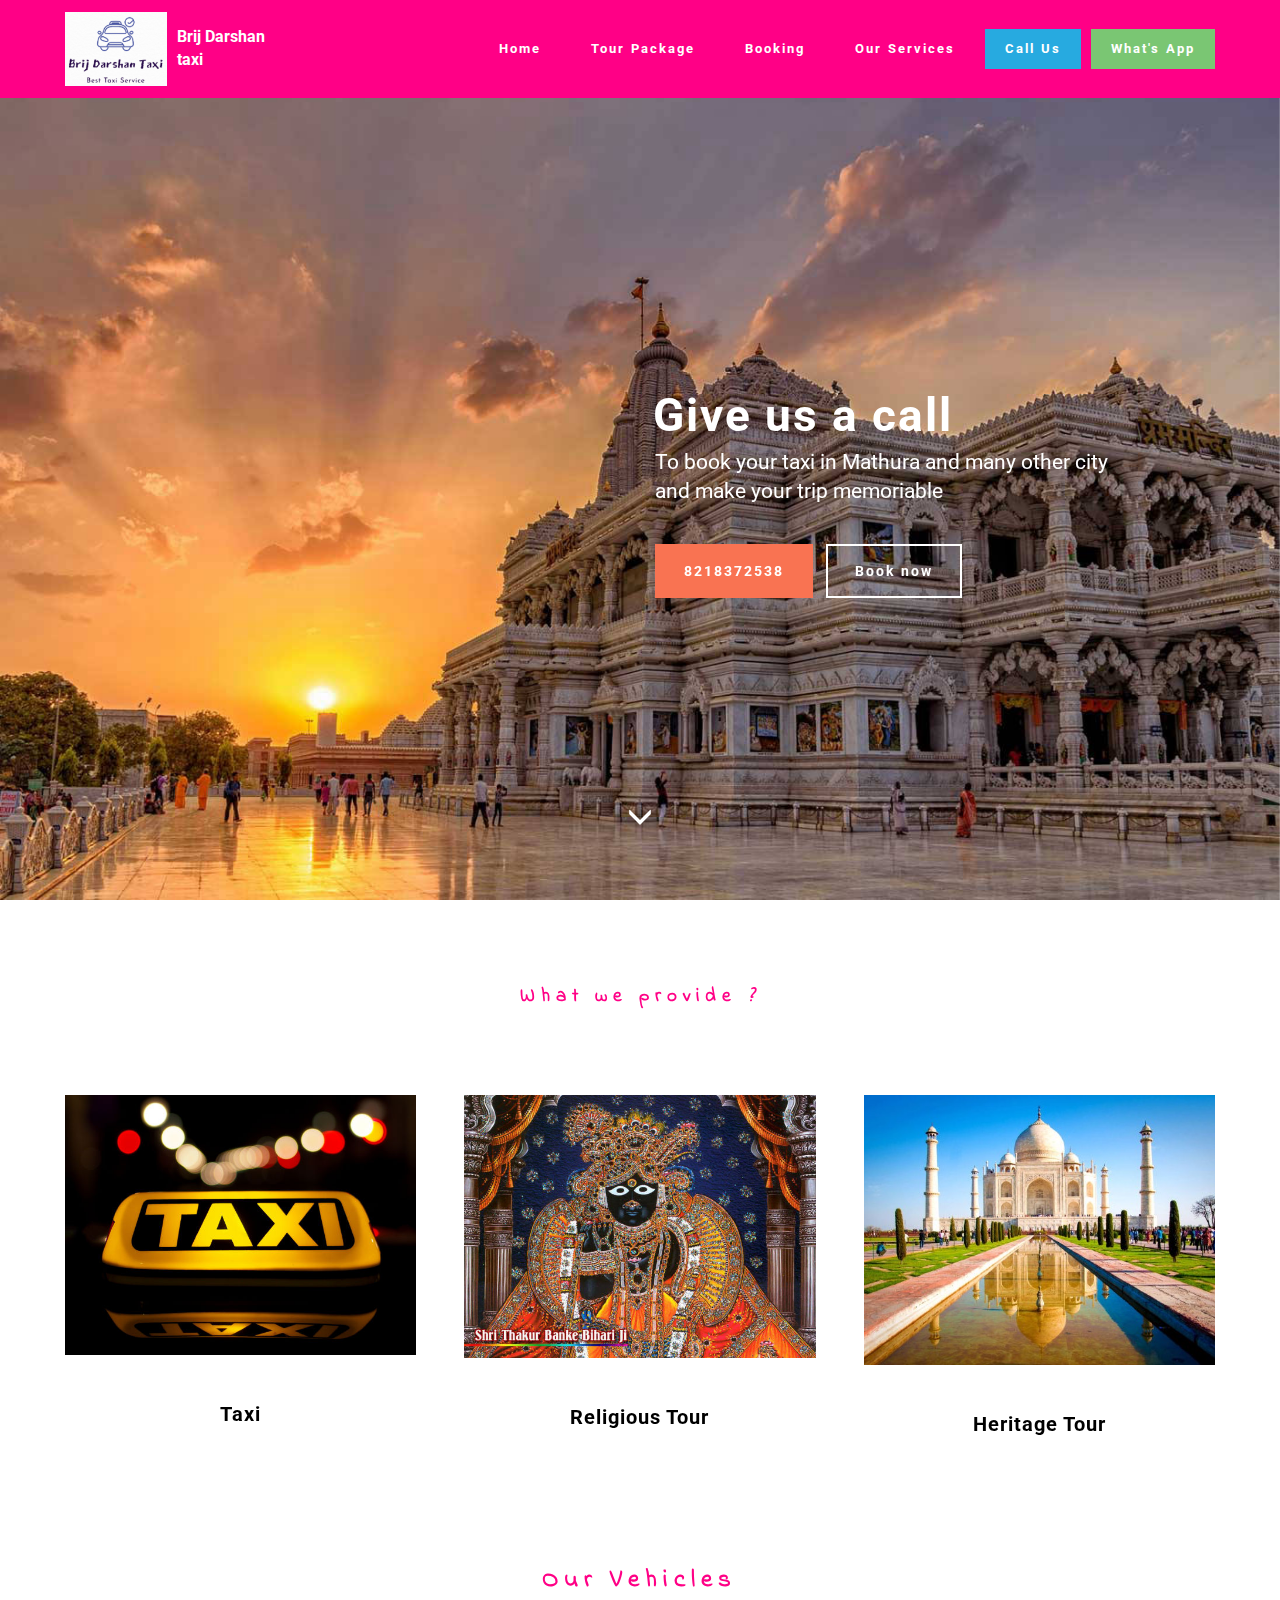
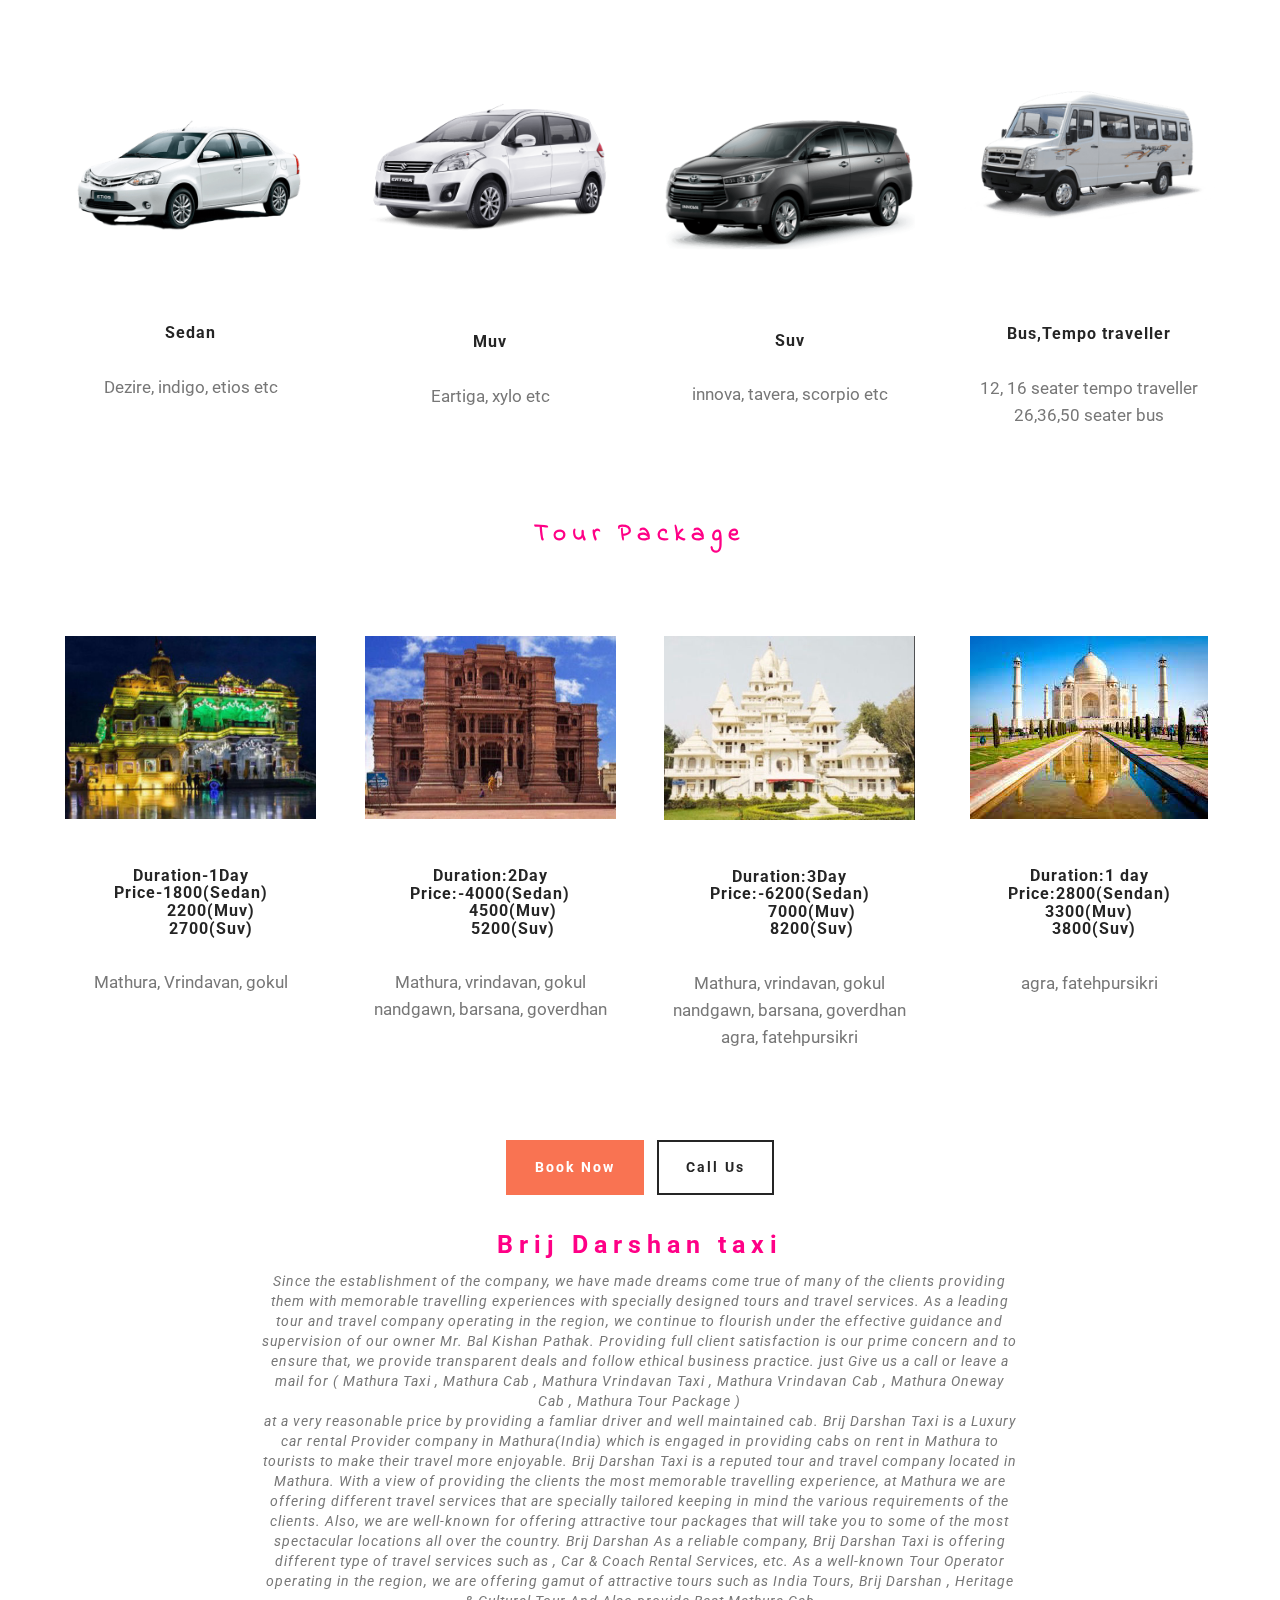
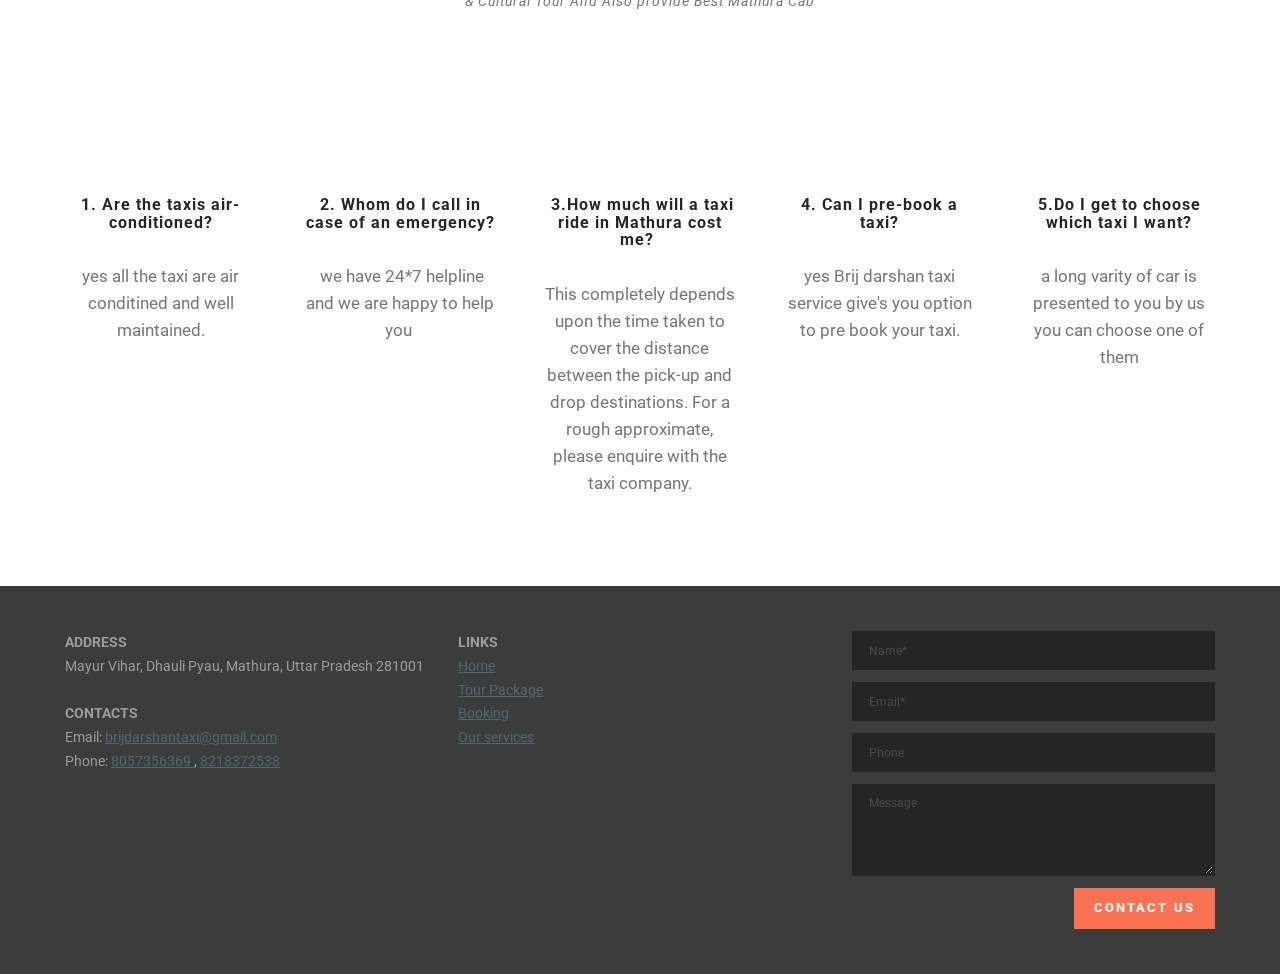
==== index.html @ edb2b1d0 "Add files via upload" ====
<!DOCTYPE html>
<html  >
<head>
  <!-- Site made with Mobirise Website Builder v4.12.3, https://mobirise.com -->
  <meta charset="UTF-8">
  <meta http-equiv="X-UA-Compatible" content="IE=edge">
  <meta name="generator" content="Mobirise v4.12.3, mobirise.com">
  <meta name="twitter:card" content="summary_large_image"/>
  <meta name="twitter:image:src" content="assets/images/index-meta.jpg">
  <meta property="og:image" content="assets/images/index-meta.jpg">
  <meta name="twitter:title" content="BRIJ DARSHAN TAXI .: Book your taxi in MATHURA | Online Taxi booking in Mathura">
  <meta name="viewport" content="width=device-width, initial-scale=1, minimum-scale=1">
  <link rel="shortcut icon" href="assets/images/logob-177x128.png" type="image/x-icon">
  <meta name="description" content="BRIJ DARSHAN TAXI provide good  taxi in mathura and many more city at very reasonable price best taxi and cab service in mathura book your taxi now.">
  
  
  <title>BRIJ DARSHAN TAXI .: Book your taxi in MATHURA | Online Taxi booking in Mathura</title>
  <link rel="stylesheet" href="https://fonts.googleapis.com/css?family=Roboto:700,400&subset=cyrillic,latin,greek,vietnamese">
  <link rel="stylesheet" href="assets/bootstrap/css/bootstrap.min.css">
  <link rel="stylesheet" href="assets/animatecss/animate.min.css">
  <link rel="stylesheet" href="assets/mobirise/css/style.css">
  <link rel="preload" as="style" href="assets/mobirise/css/mbr-additional.css"><link rel="stylesheet" href="assets/mobirise/css/mbr-additional.css" type="text/css">
  
  
  
</head>
<body>
  <section class="mbr-navbar mbr-navbar--freeze mbr-navbar--absolute mbr-navbar--sticky mbr-navbar--auto-collapse" id="ext_menu-0" data-rv-view="0">
    <div class="mbr-navbar__section mbr-section">
        <div class="mbr-section__container container">
            <div class="mbr-navbar__container">
                <div class="mbr-navbar__column mbr-navbar__column--s mbr-navbar__brand">
                    <span class="mbr-navbar__brand-link mbr-brand mbr-brand--inline">
                        <span class="mbr-brand__logo"><img src="assets/images/logob-177x128.png" class="mbr-navbar__brand-img mbr-brand__img" alt="Mobirise"></span>
                        <span class="mbr-brand__name"><a class="mbr-brand__name text-white" href="https://mobirise.com">Brij Darshan taxi</a></span>
                    </span>
                </div>
                <div class="mbr-navbar__hamburger mbr-hamburger"><span class="mbr-hamburger__line"></span></div>
                <div class="mbr-navbar__column mbr-navbar__menu">
                    <nav class="mbr-navbar__menu-box mbr-navbar__menu-box--inline-right">
                        <div class="mbr-navbar__column">
                            <ul class="mbr-navbar__items mbr-navbar__items--right float-left mbr-buttons mbr-buttons--freeze mbr-buttons--right btn-decorator mbr-buttons--active"><li class="mbr-navbar__item"><a class="mbr-buttons__link btn text-white" href="index.html">Home</a></li><li class="mbr-navbar__item"><a class="mbr-buttons__link btn text-white" href="Tourpackage.html">Tour Package</a></li> <li class="mbr-navbar__item"><a class="mbr-buttons__link btn text-white" href="Bookingform.html">Booking</a></li><li class="mbr-navbar__item"><a class="mbr-buttons__link btn text-white" href="OurServices.html">Our Services</a></li></ul>                            
                            <ul class="mbr-navbar__items mbr-navbar__items--right mbr-buttons mbr-buttons--freeze mbr-buttons--right btn-inverse mbr-buttons--active"><li class="mbr-navbar__item"><a class="mbr-buttons__btn btn btn-info" href="tel:8057356369">Call Us</a></li> <li class="mbr-navbar__item"><a class="mbr-buttons__btn btn btn-success" href="https://wa.me/+91 8218372538">What's App</a></li></ul>
                        </div>
                    </nav>
                </div>
            </div>
        </div>
    </div>
</section>

<section class="engine"><a href="https://mobirise.info/e">make your own website</a></section><section class="mbr-box mbr-section mbr-section--relative mbr-section--fixed-size mbr-section--full-height mbr-section--bg-adapted mbr-parallax-background" id="header1-w" data-rv-view="39" style="background-image: url(assets/images/sun-set-view-from-prem-mandir-1500x987.jpg);">
    <div class="mbr-box__magnet mbr-box__magnet--sm-padding mbr-box__magnet--center-left mbr-after-navbar">
        
        <div class="mbr-box__container mbr-section__container container">
            <div class="mbr-box mbr-box--stretched"><div class="mbr-box__magnet mbr-box__magnet--center-left">
                <div class="row"><div class=" col-sm-6 col-sm-offset-6">
                    <div class="mbr-hero animated fadeInUp">
                        <h1 class="mbr-hero__text">Give us a call</h1>
                        <p class="mbr-hero__subtext">To book your taxi in Mathura and many other city<br>and make your trip memoriable</p>
                    </div>
                    <div class="mbr-buttons btn-inverse mbr-buttons--left"><a class="mbr-buttons__btn btn btn-lg btn-danger animated fadeInUp delay" href="tel:8218372538">8218372538</a> <a class="mbr-buttons__btn btn btn-lg btn-default animated fadeInUp delay" href="Bookingform.html">Book now</a></div>
                </div></div>
            </div></div>
        </div>
        <div class="mbr-arrow mbr-arrow--floating text-center">
            <div class="mbr-section__container container">
                <a class="mbr-arrow__link" href="#header3-8"><i class="glyphicon glyphicon-menu-down"></i></a>
            </div>
        </div>
    </div>
</section>

<section class="mbr-section" id="header3-8" data-rv-view="5">
    <div class="mbr-section__container container mbr-section__container--isolated">
        <div class="mbr-header mbr-header--wysiwyg row">
            <div class="col-sm-8 col-sm-offset-2">
                <h3 class="mbr-header__text">What we provide <em>?</em></h3>
                
            </div>
        </div>
    </div>
</section>

<section class="mbr-section mbr-section--relative mbr-section--fixed-size" id="features1-7" data-rv-view="7" style="background-color: rgb(255, 255, 255);">
    
    
    <div class="mbr-section__container container mbr-section__container--std-top-padding" style="padding-top: 0px;">
        <div class="mbr-section__row row">
            <div class="mbr-section__col col-xs-12 col-sm-4">
                <div class="mbr-section__container mbr-section__container--center mbr-section__container--middle">
                    <figure class="mbr-figure"><img src="assets/images/taxi-600x445.jpg" class="mbr-figure__img"></figure>
                </div>
                <div class="mbr-section__container mbr-section__container--last" style="padding-bottom: 31px;">
                    <div class="mbr-header mbr-header--reduce mbr-header--center mbr-header--wysiwyg">
                        <h3 class="mbr-header__text">Taxi<br><br></h3>
                    </div>
                </div>
                
                
            </div>
            <div class="mbr-section__col col-xs-12 col-sm-4">
                <div class="mbr-section__container mbr-section__container--center mbr-section__container--middle">
                    <figure class="mbr-figure"><img src="assets/images/bd7636209474f5b210c96f6a4ee83242-600x450.jpg" class="mbr-figure__img"></figure>
                </div>
                <div class="mbr-section__container mbr-section__container--last" style="padding-bottom: 31px;">
                    <div class="mbr-header mbr-header--reduce mbr-header--center mbr-header--wysiwyg">
                        <h3 class="mbr-header__text">Religious Tour<br><br></h3>
                    </div>
                </div>
                
                
            </div>
            
            <div class="mbr-section__col col-xs-12 col-sm-4">
                <div class="mbr-section__container mbr-section__container--center mbr-section__container--middle">
                    <figure class="mbr-figure"><img src="assets/images/taj-mahal-600x400.jpeg" class="mbr-figure__img"></figure>
                </div>
                <div class="mbr-section__container mbr-section__container--last" style="padding-bottom: 31px;">
                    <div class="mbr-header mbr-header--reduce mbr-header--center mbr-header--wysiwyg">
                        <h3 class="mbr-header__text">Heritage Tour</h3>
                    </div>
                </div>
                
                
            </div>
            
            
            
            
            
        </div>
    </div>
</section>

<section class="mbr-section" id="header3-a" data-rv-view="10">
    <div class="mbr-section__container container mbr-section__container--isolated">
        <div class="mbr-header mbr-header--wysiwyg row">
            <div class="col-sm-8 col-sm-offset-2">
                <h3 class="mbr-header__text">Our Vehicles</h3>
                
            </div>
        </div>
    </div>
</section>

<section class="mbr-section mbr-section--relative mbr-section--fixed-size" id="features1-b" data-rv-view="12" style="background-color: rgb(255, 255, 255);">
    
    
    <div class="mbr-section__container container mbr-section__container--std-top-padding" style="padding-top: 0px;">
        <div class="mbr-section__row row">
            <div class="mbr-section__col col-xs-12 col-md-3 col-sm-6">
                <div class="mbr-section__container mbr-section__container--center mbr-section__container--middle">
                    <figure class="mbr-figure"><img src="assets/images/kisspng-toyota-etios-car-toyota-innova-luxury-vehicle-toyota-etios-5b3bc03c5cf634.3796681815306424923808-600x420.png" class="mbr-figure__img"></figure>
                </div>
                <div class="mbr-section__container mbr-section__container--middle">
                    <div class="mbr-header mbr-header--reduce mbr-header--center mbr-header--wysiwyg">
                        <h3 class="mbr-header__text"><br>Sedan</h3>
                    </div>
                </div>
                <div class="mbr-section__container mbr-section__container--last" style="padding-bottom: 0px;">
                    <div class="mbr-article mbr-article--wysiwyg">
                        <p>Dezire, indigo, etios etc<br><br></p>
                    </div>
                </div>
                
            </div>
            <div class="mbr-section__col col-xs-12 col-md-3 col-sm-6">
                <div class="mbr-section__container mbr-section__container--center mbr-section__container--middle">
                    <figure class="mbr-figure"><img src="assets/images/kisspng-suzuki-ertiga-suzuki-swift-maruti-car-suzuki-5ac82451534422.0007925415230659373411-600x400.png" class="mbr-figure__img"></figure>
                </div>
                <div class="mbr-section__container mbr-section__container--middle">
                    <div class="mbr-header mbr-header--reduce mbr-header--center mbr-header--wysiwyg">
                        <h3 class="mbr-header__text"><br><br>Muv</h3>
                    </div>
                </div>
                <div class="mbr-section__container mbr-section__container--last" style="padding-bottom: 0px;">
                    <div class="mbr-article mbr-article--wysiwyg">
                        <p>Eartiga, xylo etc<br><br></p>
                    </div>
                </div>
                
            </div>
            <div class="clearfix visible-sm-block"></div>
            <div class="mbr-section__col col-xs-12 col-md-3 col-sm-6">
                <div class="mbr-section__container mbr-section__container--center mbr-section__container--middle">
                    <figure class="mbr-figure"><img src="assets/images/5a29634f88aec9.4961193115126618395599-1-600x480.png" class="mbr-figure__img"></figure>
                </div>
                <div class="mbr-section__container mbr-section__container--middle">
                    <div class="mbr-header mbr-header--reduce mbr-header--center mbr-header--wysiwyg">
                        <h3 class="mbr-header__text">Suv</h3>
                    </div>
                </div>
                <div class="mbr-section__container mbr-section__container--last" style="padding-bottom: 0px;">
                    <div class="mbr-article mbr-article--wysiwyg">
                        <p>innova, tavera, scorpio etc<br><br></p>
                    </div>
                </div>
                
            </div>
            
            <div class="mbr-section__col col-xs-12 col-md-3 col-sm-6">
                <div class="mbr-section__container mbr-section__container--center mbr-section__container--middle">
                    <figure class="mbr-figure"><img src="assets/images/kisspng-car-tempo-traveller-udaipur-tempo-traveller-hire-i-travel-5ad77e69e4fc73.035245571524072041938-600x338.png" class="mbr-figure__img"></figure>
                </div>
                <div class="mbr-section__container mbr-section__container--middle">
                    <div class="mbr-header mbr-header--reduce mbr-header--center mbr-header--wysiwyg">
                        <h3 class="mbr-header__text"><br><br><br>Bus,Tempo traveller</h3>
                    </div>
                </div>
                <div class="mbr-section__container mbr-section__container--last" style="padding-bottom: 0px;">
                    <div class="mbr-article mbr-article--wysiwyg">
                        <p>12, 16 seater tempo traveller<br>26,36,50 seater bus</p>
                    </div>
                </div>
                
            </div>
            
            
            
        </div>
    </div>
</section>

<section class="mbr-section" id="header3-c" data-rv-view="15">
    <div class="mbr-section__container container mbr-section__container--isolated">
        <div class="mbr-header mbr-header--wysiwyg row">
            <div class="col-sm-8 col-sm-offset-2">
                <h3 class="mbr-header__text">Tour Package</h3>
                
            </div>
        </div>
    </div>
</section>

<section class="mbr-section mbr-section--relative mbr-section--fixed-size" id="features1-d" data-rv-view="17" style="background-color: rgb(255, 255, 255);">
    
    
    <div class="mbr-section__container container mbr-section__container--std-top-padding" style="padding-top: 0px;">
        <div class="mbr-section__row row">
            <div class="mbr-section__col col-xs-12 col-md-3 col-sm-6">
                <div class="mbr-section__container mbr-section__container--center mbr-section__container--middle">
                    <figure class="mbr-figure"><img src="assets/images/prem-539x391.jpg" class="mbr-figure__img"></figure>
                </div>
                <div class="mbr-section__container mbr-section__container--middle">
                    <div class="mbr-header mbr-header--reduce mbr-header--center mbr-header--wysiwyg">
                        <h3 class="mbr-header__text">Duration-1Day
<div>Price-1800(Sedan)
</div><div>&nbsp; &nbsp; &nbsp; &nbsp; 2200(Muv)
</div><div>&nbsp; &nbsp; &nbsp; &nbsp; 2700(Suv)</div></h3>
                    </div>
                </div>
                <div class="mbr-section__container mbr-section__container--last" style="padding-bottom: 0px;">
                    <div class="mbr-article mbr-article--wysiwyg">
                        <p>Mathura, Vrindavan, gokul<br></p>
                    </div>
                </div>
                
            </div>
            <div class="mbr-section__col col-xs-12 col-md-3 col-sm-6">
                <div class="mbr-section__container mbr-section__container--center mbr-section__container--middle">
                    <figure class="mbr-figure"><img src="assets/images/temple-376x273.jpg" class="mbr-figure__img"></figure>
                </div>
                <div class="mbr-section__container mbr-section__container--middle">
                    <div class="mbr-header mbr-header--reduce mbr-header--center mbr-header--wysiwyg">
                        <h3 class="mbr-header__text">Duration:2Day
<div>Price:-4000(Sedan)
</div><div>&nbsp; &nbsp; &nbsp; &nbsp; &nbsp;4500(Muv)
</div><div>&nbsp; &nbsp; &nbsp; &nbsp; &nbsp;5200(Suv)</div></h3>
                    </div>
                </div>
                <div class="mbr-section__container mbr-section__container--last" style="padding-bottom: 0px;">
                    <div class="mbr-article mbr-article--wysiwyg">
                        <p>Mathura, vrindavan, gokul<br>nandgawn, barsana, goverdhan<br></p>
                    </div>
                </div>
                
            </div>
            <div class="clearfix visible-sm-block"></div>
            <div class="mbr-section__col col-xs-12 col-md-3 col-sm-6">
                <div class="mbr-section__container mbr-section__container--center mbr-section__container--middle">
                    <figure class="mbr-figure"><img src="assets/images/pagal-435x317.jpg" class="mbr-figure__img"></figure>
                </div>
                <div class="mbr-section__container mbr-section__container--middle">
                    <div class="mbr-header mbr-header--reduce mbr-header--center mbr-header--wysiwyg">
                        <h3 class="mbr-header__text">Duration:3Day
<div>Price:-6200(Sedan)
</div><div>&nbsp; &nbsp; &nbsp; &nbsp; &nbsp;7000(Muv)
</div><div>&nbsp; &nbsp; &nbsp; &nbsp; &nbsp;8200(Suv)</div></h3>
                    </div>
                </div>
                <div class="mbr-section__container mbr-section__container--last" style="padding-bottom: 0px;">
                    <div class="mbr-article mbr-article--wysiwyg">
                        <p>Mathura, vrindavan, gokul
<br>nandgawn, barsana, goverdhan<br>agra, fatehpursikri</p>
                    </div>
                </div>
                
            </div>
            
            <div class="mbr-section__col col-xs-12 col-md-3 col-sm-6">
                <div class="mbr-section__container mbr-section__container--center mbr-section__container--middle">
                    <figure class="mbr-figure"><img src="assets/images/taj-238x183.jpg" class="mbr-figure__img"></figure>
                </div>
                <div class="mbr-section__container mbr-section__container--middle">
                    <div class="mbr-header mbr-header--reduce mbr-header--center mbr-header--wysiwyg">
                        <h3 class="mbr-header__text">Duration:1 day
<div>Price:2800(Sendan)         3300(Muv)
</div><div>&nbsp; 3800(Suv)</div></h3>
                    </div>
                </div>
                <div class="mbr-section__container mbr-section__container--last" style="padding-bottom: 0px;">
                    <div class="mbr-article mbr-article--wysiwyg">
                        <p>agra, fatehpursikri<br></p>
                    </div>
                </div>
                
            </div>
            
            
            
        </div>
    </div>
</section>

<section class="mbr-section" id="buttons1-e" data-rv-view="20">
    <div class="mbr-section__container container mbr-section__container--first">
        <div class="row">
            <div class="col-sm-8 col-sm-offset-2">
                <div class="mbr-buttons mbr-buttons--center"><a class="mbr-buttons__btn btn btn-lg btn-danger" href="Bookingform.html">Book Now</a> <a class="mbr-buttons__btn btn btn-lg btn-default" href="tel:8218372538">Call Us</a></div>
            </div>
        </div>
    </div>
</section>

<section class="mbr-section" id="header3-f" data-rv-view="21">
    <div class="mbr-section__container container mbr-section__container--last">
        <div class="mbr-header mbr-header--wysiwyg row">
            <div class="col-sm-8 col-sm-offset-2">
                <h3 class="mbr-header__text">Brij Darshan taxi</h3>
                <p class="mbr-header__subtext">Since the establishment of the company, we have made dreams come true of many of the clients providing them with memorable travelling experiences with specially designed tours and travel services. As a leading tour and travel company operating in the region, we continue to flourish under the effective guidance and supervision of our owner Mr. Bal Kishan Pathak. Providing full client satisfaction is our prime concern and to ensure that, we provide transparent deals and follow ethical business practice. just Give us a call or leave a mail for ( Mathura Taxi , Mathura Cab , Mathura Vrindavan Taxi , Mathura Vrindavan Cab , Mathura Oneway Cab , Mathura Tour Package )<br>at a very reasonable price by providing a famliar driver and well maintained cab. Brij Darshan Taxi is a Luxury car rental Provider company in Mathura(India) which is engaged in providing cabs on rent in Mathura to tourists to make their travel more enjoyable.  Brij Darshan Taxi  is a reputed tour and travel company located in Mathura. With a view of providing the clients the most memorable travelling experience, at Mathura  we are offering different travel services that are specially tailored keeping in mind the various requirements of the clients. Also, we are well-known for offering attractive tour packages that will take you to some of the most spectacular locations all over the country. Brij Darshan  As a reliable company, Brij Darshan Taxi is offering different type of travel services such as , Car &amp; Coach Rental Services, etc. As a well-known Tour Operator operating in the region, we are offering gamut of attractive tours such as India Tours, Brij Darshan , Heritage &amp; Cultural Tour And Also provide Best Mathura Cab<br></p>
            </div>
        </div>
    </div>
</section>

<section class="mbr-section mbr-section--relative mbr-section--fixed-size" id="content4-j" data-rv-view="23" style="background-color: rgb(255, 255, 255);">
    
    
    <div class="mbr-section__container container mbr-section__container--std-top-padding" style="padding-top: 93px;">
        <div class="mbr-section__row row">
            <div class="mbr-section__col col-xs-12 col-lg-2-4 col-md-4 col-sm-6">
                
                <div class="mbr-section__container mbr-section__container--middle">
                    <div class="mbr-header mbr-header--reduce mbr-header--center mbr-header--wysiwyg">
                        <h3 class="mbr-header__text">1. Are the taxis air-conditioned?</h3>
                    </div>
                </div>
                <div class="mbr-section__container mbr-section__container--last" style="padding-bottom: 93px;">
                    <div class="mbr-article mbr-article--wysiwyg">
                        <p>yes all the taxi are air conditined and well maintained.</p>
                    </div>
                </div>
                
            </div>
            <div class="mbr-section__col col-xs-12 col-lg-2-4 col-md-4 col-sm-6">
                
                <div class="mbr-section__container mbr-section__container--middle">
                    <div class="mbr-header mbr-header--reduce mbr-header--center mbr-header--wysiwyg">
                        <h3 class="mbr-header__text">2. Whom do I call in case of an emergency?</h3>
                    </div>
                </div>
                <div class="mbr-section__container mbr-section__container--last" style="padding-bottom: 93px;">
                    <div class="mbr-article mbr-article--wysiwyg">
                        <p>&nbsp;we have 24*7 helpline and we are happy to help you&nbsp;</p>
                    </div>
                </div>
                
            </div>
            <div class="clearfix visible-sm-block"></div>
            <div class="mbr-section__col col-xs-12 col-lg-2-4 col-md-4 col-sm-6">
                
                <div class="mbr-section__container mbr-section__container--middle">
                    <div class="mbr-header mbr-header--reduce mbr-header--center mbr-header--wysiwyg">
                        <h3 class="mbr-header__text">&nbsp;3.How much will a taxi ride in Mathura cost me?&nbsp;</h3>
                    </div>
                </div>
                <div class="mbr-section__container mbr-section__container--last" style="padding-bottom: 93px;">
                    <div class="mbr-article mbr-article--wysiwyg">
                        <p>This completely depends upon the time taken to cover the distance between the pick-up and drop destinations. For a rough approximate, please enquire with the taxi company.</p>
                    </div>
                </div>
                
            </div>
            <div class="clearfix visible-md-block"></div>
            <div class="mbr-section__col col-xs-12 col-lg-2-4 col-md-4 col-sm-6 col-lg-offset-0 col-md-offset-2">
                
                <div class="mbr-section__container mbr-section__container--middle">
                    <div class="mbr-header mbr-header--reduce mbr-header--center mbr-header--wysiwyg">
                        <h3 class="mbr-header__text">4. Can I pre-book a taxi?</h3>
                    </div>
                </div>
                <div class="mbr-section__container mbr-section__container--last" style="padding-bottom: 93px;">
                    <div class="mbr-article mbr-article--wysiwyg">
                        <p>yes Brij darshan taxi service give's you option to pre book your taxi.</p>
                    </div>
                </div>
                
            </div>
            <div class="clearfix visible-sm-block"></div>
            <div class="mbr-section__col col-xs-12 col-lg-2-4 col-md-4 col-sm-6 col-md-offset-0 col-sm-offset-3">
                
                <div class="mbr-section__container mbr-section__container--middle">
                    <div class="mbr-header mbr-header--reduce mbr-header--center mbr-header--wysiwyg">
                        <h3 class="mbr-header__text">5.Do I get to choose which taxi I want?</h3>
                    </div>
                </div>
                <div class="mbr-section__container mbr-section__container--last" style="padding-bottom: 93px;">
                    <div class="mbr-article mbr-article--wysiwyg">
                        <p>a long varity of car is presented to you by us you can choose one of them</p>
                    </div>
                </div>
                
            </div>
            
        </div>
    </div>
</section>

<section class="mbr-section mbr-section--relative mbr-section--fixed-size" id="contacts3-i" data-rv-view="30" style="background-color: rgb(60, 60, 60);">
    
    <div class="mbr-section__container container">
        <div class="mbr-contacts mbr-contacts--wysiwyg row" style="padding-top: 45px; padding-bottom: 45px;">
            <div class="col-sm-8">
                <div class="row">
                    <div class="col-sm-6">
                        <p class="mbr-contacts__text"><strong>ADDRESS</strong><br>Mayur Vihar, Dhauli Pyau, Mathura, Uttar Pradesh 281001<br><br>
<strong>CONTACTS</strong><br>
Email:&nbsp;<a href="mailto:Brijdarshantaxi@gmail.com">brijdarshantaxi@gmail.com</a><br>
Phone:&nbsp;<a href="tel:8057356369">8057356369 </a>, <a href="tel:8218372538">8218372538</a><br></p>
                    </div>
                    <div class="col-sm-6"><p class="mbr-contacts__text"><strong>LINKS</strong></p><ul class="mbr-contacts__list"><li><a href="index.html">Home</a><br></li><li><a href="Tourpackage.html">Tour Package</a></li><li><a href="Bookingform.html">Booking</a></li><li><a href="OurServices.html">Our services</a></li></ul></div>
                </div>
            </div>
            <div class="mbr-contacts__column col-sm-4" data-form-type="formoid">
                <div data-form-alert="true">
                    <div class="hide" data-form-alert-success="true">Thanks for filling out form! we will call you soon</div>
                </div>
                <form action="https://mobirise.com/" method="post" data-form-title="MESSAGE">
                    <input type="hidden" value="uaqng2oeEyBByGUXXgnKkDn2AN75L9vRCumn5YccCfzJzkmV5hpdx81Tjw/C2+OEquZhmtVH/yjhFrQ+qIjzp3F6uIHcVOZQiTM0tkGn1U3c6+kI3y/UW3tj6MvJBh6t" data-form-email="true">
                    <div class="form-group">
                        <input type="text" class="form-control input-sm input-inverse" name="name" required="" placeholder="Name*" data-form-field="Name">
                    </div>
                    <div class="form-group">
                        <input type="email" class="form-control input-sm input-inverse" name="email" required="" placeholder="Email*" data-form-field="Email">
                    </div>
                    <div class="form-group">
                        <input type="tel" class="form-control input-sm input-inverse" name="phone" placeholder="Phone" data-form-field="Phone">
                    </div>
                    <div class="form-group">
                        <textarea class="form-control input-sm input-inverse" name="message" rows="4" placeholder="Message" data-form-field="Message"></textarea>
                    </div>
                    <div class="mbr-buttons mbr-buttons--right btn-inverse"><button type="submit" class="mbr-buttons__btn btn btn-danger">CONTACT US</button></div>
                </form>
            </div>
        </div>
    </div>
</section>


  <script src="assets/web/assets/jquery/jquery.min.js"></script>
  <script src="assets/bootstrap/js/bootstrap.min.js"></script>
  <script src="assets/smooth-scroll/smooth-scroll.js"></script>
  <script src="assets/jarallax/jarallax.js"></script>
  <!--[if lte IE 9]>
    <script src="assets/jquery-placeholder/jquery.placeholder.min.js"></script>
  <![endif]-->
  <script src="assets/mobirise/js/script.js"></script>
  <script src="assets/formoid/formoid.min.js"></script>
  
  
</body>
</html>
---- assets/mobirise/css/style.css ----
.is-builder .animated {
  -webkit-animation-name: none !important;
  animation-name: none !important;
}
html {
  position: relative;
  min-height: 100%;
}
.mbr-embedded-video {
  position: relative;
}
.mbr-background-video,
.mbr-background-video-preview {
  bottom: 0;
  left: 0;
  overflow: hidden;
  position: absolute;
  right: 0;
  top: 0;
}
.mbr-parallax-background,
.mbr-background {
  background-attachment: fixed !important;
  background-position: 50% 0;
  background-repeat: no-repeat;
  background-size: cover !important;
}
.mbr-hidden-scrollbar .mbr-parallax-background {
  background-size: auto 130%;
}
.mobile .mbr-parallax-background {
  background-attachment: scroll !important;
}
.mbr-background {
  background-attachment: scroll !important;
}
.mbr-navbar {
  position: relative;
  width: 100%;
}
.mbr-navbar:before {
  content: "";
  display: block;
}
.mbr-navbar__brand-link:after,
.mbr-navbar__brand-img {
  max-height: 74px;
  height: 100%;
}
.mbr-navbar:before,
.mbr-navbar__container {
  height: 98px;
}
.mbr-navbar--ss .mbr-navbar__brand-link:after,
.mbr-navbar--ss .mbr-navbar__brand-img {
  height: 74px;
}
.mbr-navbar--ss:before,
.mbr-navbar--ss .mbr-navbar__container {
  height: 98px;
}
.mbr-navbar--xs .mbr-navbar__brand-link:after,
.mbr-navbar--xs .mbr-navbar__brand-img {
  height: 32px;
}
.mbr-navbar--xs:before,
.mbr-navbar--xs .mbr-navbar__container {
  height: 56px;
}
.mbr-navbar--s .mbr-navbar__brand-link:after,
.mbr-navbar--s .mbr-navbar__brand-img {
  height: 48px;
}
.mbr-navbar--s:before,
.mbr-navbar--s .mbr-navbar__container {
  height: 72px;
}
.mbr-navbar--m .mbr-navbar__brand-link:after,
.mbr-navbar--m .mbr-navbar__brand-img {
  height: 64px;
}
.mbr-navbar--m:before,
.mbr-navbar--m .mbr-navbar__container {
  height: 88px;
}
.mbr-navbar--l .mbr-navbar__brand-link:after,
.mbr-navbar--l .mbr-navbar__brand-img {
  height: 96px;
}
.mbr-navbar--l:before,
.mbr-navbar--l .mbr-navbar__container {
  height: 120px;
}
.mbr-navbar--xl .mbr-navbar__brand-link:after,
.mbr-navbar--xl .mbr-navbar__brand-img {
  height: 128px;
}
.mbr-navbar--xl:before,
.mbr-navbar--xl .mbr-navbar__container {
  height: 152px;
}
.mbr-navbar--short .mbr-navbar__brand-link:after,
.mbr-navbar--short .mbr-navbar__brand-img {
  height: 40px;
}
.mbr-navbar--short .mbr-brand__logo .mbr-iconfont{
  font-size: 40px;
}
.mbr-navbar--short:before,
.mbr-navbar--short .mbr-navbar__container {
  height: 64px;
}
.mbr-navbar--short .mbr-navbar__container {
  padding: 12px 0;
}
@media (max-width: 767px) {
  .mbr-navbar--short .mbr-navbar__brand-link:after,
  .mbr-navbar--short .mbr-navbar__brand-img {
    height: 31px;
  }
  .mbr-navbar--short:before,
  .mbr-navbar--short .mbr-navbar__container {
    height: 45px;
  }
  .mbr-navbar--short .mbr-navbar__container {
    padding: 7px 0;
  }
}
.mbr-navbar__brand-img {
  position: relative;
}
.mbr-navbar__brand-img,
.mbr-navbar__container,
.mbr-navbar__section {
  -webkit-transition: all 300ms ease-in-out 0s;
  -o-transition: all 300ms ease-in-out 0s;
  transition: all 300ms ease-in-out 0s;
}
.mbr-navbar__section {
  background: #2c2c2c;
  height: auto;
  position: absolute;
  top: 0;
  width: 100%;
  z-index: 1000;
}
.mbr-navbar__container {
  display: table;
  padding: 12px 0;
  width: 100%;
}
.mbr-navbar__menu-box {
  display: table;
  width: 100%;
}
.mbr-navbar__menu-box--inline-left,
.mbr-navbar__menu-box--inline-center,
.mbr-navbar__menu-box--inline-right {
  display: block;
  text-align: left;
}
.mbr-navbar__menu-box--inline-center {
  text-align: center;
}
.mbr-navbar__menu-box--inline-right {
  text-align: right;
}
.mbr-navbar__column {
  display: table-cell;
  vertical-align: middle;
}
.mbr-navbar__column--xxs {
  width: 1%;
}
.mbr-navbar__column--xs {
  width: 10%;
}
.mbr-navbar__column--s {
  width: 20%;
}
.mbr-navbar__column--m {
  width: 30%;
}
.mbr-navbar__column--l {
  width: 40%;
}
.mbr-navbar__column--xl {
  width: 50%;
}
.mbr-navbar__menu-box--inline-left .mbr-navbar__column,
.mbr-navbar__menu-box--inline-center .mbr-navbar__column,
.mbr-navbar__menu-box--inline-right .mbr-navbar__column {
  display: inline-block;
}
.mbr-navbar__items {
  float: left;
  padding-left: 0px;
  position: relative;
  left: -20px;
}
.mbr-navbar__items--right {
  float: right;
  left: 0;
}
.float-left {
  float: left;
}
.mbr-navbar__item {
  display: block;
  float: left;
  position: relative;
}
.mbr-navbar__hamburger {
  display: none;
  margin-top: -11px;
  position: absolute;
  right: 0;
  top: 50%;
  z-index: 10000;
}
.mbr-navbar--collapsed .mbr-navbar__container {
  position: relative;
}
.mbr-navbar--collapsed .mbr-navbar__column {
  display: block;
  width: 100%;
}
.mbr-navbar--collapsed .mbr-navbar__items--right {
  padding-top: 13px;
}
.mbr-navbar--collapsed .mbr-navbar__menu {
  background: rgba(0, 0, 0, 0.9);
  display: none;
  height: 100%;
  left: 0;
  position: fixed;
  top: 0;
  width: 100%;
  z-index: 9999;
}
.mbr-navbar--collapsed .mbr-navbar__menu-box {
  display: table-cell;
  vertical-align: middle;
}
.mbr-navbar--collapsed .mbr-navbar__items {
  float: none;
}
.mbr-navbar--collapsed .mbr-navbar__item {
  float: none;
}
.mbr-navbar--collapsed .mbr-navbar__hamburger {
  display: block;
}
.mbr-navbar--collapsed.mbr-navbar--open .mbr-navbar__menu {
  display: table;
}
.mbr-navbar--collapsed.mbr-navbar--open:not(.mbr-navbar--sticky) .mbr-navbar__section {
  background: none;
  position: fixed;
}
.mbr-navbar--collapsed.mbr-navbar--open .mbr-navbar__brand {
  visibility: hidden;
}
.mbr-navbar--collapsed.mbr-navbar--sticky.mbr-navbar--open .mbr-navbar__brand {
  visibility: visible;
}
.mbr-navbar--collapsed.mbr-navbar--open .mbr-navbar__brand-img,
.mbr-navbar--collapsed.mbr-navbar--open .mbr-navbar__container {
  -webkit-transition: none;
  -o-transition: none;
  transition: none;
}
.mbr-navbar--freeze.mbr-navbar--collapsed.mbr-navbar--open .mbr-navbar__hamburger,
.mbr-navbar--freeze.mbr-navbar--collapsed.mbr-navbar--open .mbr-navbar__hamburger:hover {
  color: #fff !important;
}
.mbr-navbar--sticky .mbr-navbar__section {
  position: fixed;
}
.mbr-navbar--absolute {
  position: absolute;
}
/* fix for popup menu conflict */
@media (max-width: 480px) {
  .mbr-navbar--absolute.mbr-navbar[id^=menu-] {
    position: absolute;
  }
}
.mbr-navbar--transparent .mbr-navbar__section {
  background: none;
}
.mbr-navbar--stuck .mbr-navbar__section,
.mbr-navbar--relative .mbr-navbar__section {
  background: #2c2c2c;
}
@media (max-width: 991px) {
  .mbr-navbar--auto-collapse .mbr-navbar__container {
    position: relative;
  }
  .mbr-navbar--auto-collapse .mbr-navbar__column {
    display: block;
    width: 100%;
  }
  .mbr-navbar__column {
    max-height: 100vh;
    overflow-x: hidden;
    overflow-y:auto;
  }
  .mbr-navbar__column::-webkit-scrollbar {
    display:none;
  }
  .mbr-navbar--auto-collapse .mbr-navbar__items--right {
    padding-top: 13px;
  }
  .mbr-navbar--auto-collapse .mbr-navbar__menu {
    background: rgba(0, 0, 0, 0.9);
    display: none;
    height: 100%;
    left: 0;
    position: fixed;
    top: 0;
    width: 100%;
    z-index: 9999;
  }
  .mbr-navbar--auto-collapse .mbr-navbar__menu-box {
    display: table-cell;
    vertical-align: middle;
  }
  .mbr-navbar--auto-collapse .mbr-navbar__items {
    float: none;
  }
  .mbr-navbar--auto-collapse .mbr-navbar__item {
    float: none;
  }
  .mbr-navbar--auto-collapse .mbr-navbar__hamburger {
    display: block;
  }
  .mbr-navbar--auto-collapse.mbr-navbar--open .mbr-navbar__menu {
    display: table;
  }
  .mbr-navbar--auto-collapse.mbr-navbar--open:not(.mbr-navbar--sticky) .mbr-navbar__section {
    background: none;
    position: fixed;
  }
  .mbr-navbar--auto-collapse.mbr-navbar--open .mbr-navbar__brand {
    visibility: hidden;
  }
  .mbr-navbar--auto-collapse.mbr-navbar--sticky.mbr-navbar--open .mbr-navbar__brand {
    visibility: visible;
  }
  .mbr-navbar--auto-collapse.mbr-navbar--open .mbr-navbar__brand-img,
  .mbr-navbar--auto-collapse.mbr-navbar--open .mbr-navbar__container {
    -webkit-transition: none;
    -o-transition: none;
    transition: none;
  }
}
.mbr-after-navbar:before {
  content: "";
  display: block;
  height: 98px;
}
.mbr-hamburger {
  cursor: pointer;
  height: 23px;
  width: 30px;
}
.mbr-hamburger:focus {
  outline: none;
}
.mbr-hamburger__line,
.mbr-hamburger__line:before,
.mbr-hamburger__line:after {
  content: "";
  position: absolute;
  display: block;
  height: 1px;
  cursor: pointer;
}
.mbr-hamburger__line,
.mbr-hamburger__line:before,
.mbr-hamburger__line:after {
  width: 30px;
  border-bottom: 5px solid;
  top: 9px;
}
.mbr-hamburger__line:before {
  top: -9px;
}
.mbr-hamburger__line:after {
  top: 9px;
}
.mbr-hamburger__line,
.mbr-hamburger__line:before,
.mbr-hamburger__line:after {
  -webkit-transition: all 300ms ease-in-out;
  transition: all 300ms ease-in-out;
}
.mbr-hamburger--open .mbr-hamburger__line {
  border-color: transparent;
}
.mbr-hamburger--open .mbr-hamburger__line:before,
.mbr-hamburger--open .mbr-hamburger__line:after {
  top: 0;
}
.mbr-hamburger--open .mbr-hamburger__line:before {
  -ms-transform: rotate(45deg);
  -webkit-transform: rotate(45deg);
  transform: rotate(45deg);
}
.mbr-hamburger--open .mbr-hamburger__line:after {
  top: 10px;
  -ms-transform: translatey(-10px) rotate(-45deg);
  -webkit-transform: translatey(-10px) rotate(-45deg);
  transform: translatey(-10px) rotate(-45deg);
}
@media (max-width: 767px) {
  .mbr-hamburger {
    height: 23px;
    width: 27px;
  }
  .mbr-hamburger__line,
  .mbr-hamburger__line:before,
  .mbr-hamburger__line:after {
    width: 27px;
    border-bottom: 4px solid;
    top: 9px;
  }
  .mbr-hamburger__line:before {
    top: -9px;
  }
  .mbr-hamburger__line:after {
    top: 9px;
  }
}

.navbar-dropdown .hamburger-icon {
  content: "";
  width: 16px;
  -webkit-box-shadow: 0 -6px 0 1px,0 0 0 1px,0 6px 0 1px;
  -moz-box-shadow: 0 -6px 0 1px,0 0 0 1px,0 6px 0 1px;
  box-shadow: 0 -6px 0 1px,0 0 0 1px,0 6px 0 1px;
}

.mbr-brand {
  display: block;
  float: left;
  position: relative;
}
.mbr-brand,
.mbr-brand:hover {
  text-decoration: none;
}
.mbr-brand__name {
  display: block;
  font-weight: bold;
  margin-top: 5px;
  text-align: center;
}
.mbr-brand__name,
.mbr-brand__name:hover {
  text-decoration: none;
}
.mbr-brand--inline {
  display: table;
}
.mbr-brand--inline:after {
  content: "";
  display: table-cell;
  width: 1px;
}
.mbr-brand--inline .mbr-brand__logo,
.mbr-brand--inline .mbr-brand__name {
  display: table-cell;
  vertical-align: middle;
}
.mbr-brand--inline .mbr-brand__logo {
  padding-right: 10px;
}
.mbr-brand--inline .mbr-brand__name {
  margin: 0;
  text-align: left;
}
.mbr-form {
  display: table;
  margin-top: -13px;
  position: relative;
  top: 14px;
  /* width: 100%; */
}
.mbr-form__left,
.mbr-form__right {
  display: table-cell;
  vertical-align: top;
}
.mbr-form__left {
  padding-right: 3px;
}
.mbr-form__right {
  width: 1px;
}
@media (max-width: 530px) {
  .mbr-form {
    display: block;
    margin-top: -27px;
    position: relative;
    top: 26px;
  }
  .mbr-form__left,
  .mbr-form__right {
    display: block;
  }
  .mbr-form__left {
    margin-bottom: 12px;
    padding-right: 0;
  }
  .mbr-form__right {
    width: 100%;
  }
}
.mbr-section {
  padding: 0 20px;
}
.mbr-section--no-padding {
  padding: 0;
}
.mbr-section--relative {
  position: relative;
}
.mbr-section--fixed-size {
  overflow: hidden;
}
.mbr-section--full-height {
  height: 100vh;
}
.mbr-section--full-height.mbr-after-navbar:before {
  display: none;
}
.mbr-section--bg-adapted {
  background-attachment: scroll;
  background-position: 50% 0;
  background-repeat: no-repeat;
  background-size: cover;
}
.mbr-section--gray {
  background-color: #444444;
}
.mbr-section--light-gray {
  background-color: #f0f0f0;
}
.mbr-section--dark-gray {
  background-color: #3c3c3c;
}
.mbr-section__container {
  padding: 0;
  position: relative;
  z-index: 3;
}
.mbr-section__container--center {
  text-align: center;
}
.mbr-section__container--std-padding {
  padding: 93px 0;
}
.mbr-section__container--std-top-padding {
  padding-top: 93px;
}
.mbr-section__container--std-bot-padding {
  padding-bottom: 93px;
}
.mbr-section__container--sm-padding {
  padding: 41px 0;
}
.mbr-section__container--sm-top-padding {
  padding-top: 41px;
}
.mbr-section__container--sm-bot-padding {
  padding-bottom: 41px;
}
.mbr-section__container--isolated {
  padding-bottom: 93px;
  padding-top: 93px;
}
.mbr-section__container--first {
  padding-top: 93px;
  padding-bottom: 41px;
}
.mbr-section__container--middle {
  padding-bottom: 41px;
}
.mbr-section__container--last {
  padding-bottom: 93px;
}
.mbr-section__row {
  margin-left: -24px;
  margin-right: -24px;
}
.mbr-section__col {
  overflow: hidden;
  padding-left: 24px;
  padding-right: 24px;
}
.mbr-section__left {
  padding-right: 40px;
}
.mbr-section__right {
  padding-left: 15px;
}
.mbr-section__header {
  line-height: 1.5em;
  margin: -10px 0 0;
  text-align: center;
}
@media (min-width: 768px) {
  .mbr-section--short-paddings .mbr-section__container--std-padding {
    padding: 59px 0;
  }
  .mbr-section--short-paddings .mbr-section__container--std-top-padding {
    padding-top: 59px;
  }
  .mbr-section--short-paddings .mbr-section__container--std-bot-padding {
    padding-bottom: 59px;
  }
  .mbr-section--short-paddings .mbr-section__container--sm-padding {
    padding: 41px 0;
  }
  .mbr-section--short-paddings .mbr-section__container--sm-top-padding {
    padding-top: 41px;
  }
  .mbr-section--short-paddings .mbr-section__container--sm-bot-padding {
    padding-bottom: 41px;
  }
  .mbr-section--short-paddings .mbr-section__container--isolated {
    padding-bottom: 59px;
    padding-top: 59px;
  }
  .mbr-section--short-paddings .mbr-section__container--first {
    padding-top: 59px;
    padding-bottom: 41px;
  }
  .mbr-section--short-paddings .mbr-section__container--middle {
    padding-bottom: 41px;
  }
  .mbr-section--short-paddings .mbr-section__container--last {
    padding-bottom: 59px;
  }
}
@media (max-width: 767px) {
  .mbr-section__left {
    padding-right: 15px;
  }
  .mbr-section__right {
    padding-left: 15px;
    padding-top: 51px;
  }
}
.mbr-arrow {
  bottom: 71px;
  left: 0;
  line-height: 1px;
  padding: 0 20px;
  position: absolute;
  width: 100%;
  z-index: 3;
}
.mbr-arrow__link {
  display: inline-block;
  font-size: 26px;
}
.mbr-arrow__link,
.mbr-arrow__link:hover,
.mbr-arrow__link:focus {
  color: #fff;
}
.mbr-arrow--floating .mbr-arrow__link {
  -webkit-animation: floating-arrow 1.6s infinite ease-in-out 0s;
  -o-animation: floating-arrow 1.6s infinite ease-in-out 0s;
  animation: floating-arrow 1.6s infinite ease-in-out 0s;
}
@-webkit-keyframes floating-arrow {
  from {
    -webkit-transform: translateY(0);
    transform: translateY(0);
  }
  65% {
    -webkit-transform: translateY(11px);
    transform: translateY(11px);
  }
  to {
    -webkit-transform: translateY(0);
    transform: translateY(0);
  }
}
@-o-keyframes floating-arrow {
  from {
    -webkit-transform: translateY(0);
    transform: translateY(0);
  }
  65% {
    -webkit-transform: translateY(11px);
    transform: translateY(11px);
  }
  to {
    -webkit-transform: translateY(0);
    transform: translateY(0);
  }
}
@keyframes floating-arrow {
  from {
    -webkit-transform: translateY(0);
    transform: translateY(0);
  }
  65% {
    -webkit-transform: translateY(11px);
    transform: translateY(11px);
  }
  to {
    -webkit-transform: translateY(0);
    transform: translateY(0);
  }
}
.mbr-arrow--dark .mbr-arrow__link,
.mbr-arrow--dark .mbr-arrow__link:hover,
.mbr-arrow--dark .mbr-arrow__link:focus {
  color: #252525;
}
@media (max-width: 767px) {
  .mbr-arrow {
    bottom: 41px;
  }
}
@media (max-width: 320px) {
  .mbr-arrow {
    bottom: 21px;
    text-align: center;
  }
}
@media all and (device-width: 320px) and (device-height: 568px) and (orientation: portrait) {
  .mbr-arrow {
    bottom: 31px;
  }
}
.mbr-box {
  display: table;
  width: 100%;
}
.mbr-box--fixed {
  table-layout: fixed;
}
.mbr-box--stretched {
  height: 100%;
}
.mbr-box__magnet {
  display: table-cell;
  float: none;
  height: 100%;
  margin-bottom: 0;
  margin-top: 0;
  text-align: center;
  vertical-align: middle;
}
.mbr-box__magnet--sm-padding {
  padding: 41px 0;
}
.mbr-box__magnet--top-left,
.mbr-box__magnet--top-center,
.mbr-box__magnet--top-right {
  vertical-align: top;
}
.mbr-box__magnet--bottom-left,
.mbr-box__magnet--bottom-center,
.mbr-box__magnet--bottom-right {
  vertical-align: bottom;
}
.mbr-box__magnet--top-left,
.mbr-box__magnet--center-left,
.mbr-box__magnet--bottom-left {
  text-align: left;
}
.mbr-box__magnet--top-right,
.mbr-box__magnet--center-right,
.mbr-box__magnet--bottom-right {
  text-align: right;
}
.mbr-box__container {
  height: 50%;
}
@media (max-width: 767px) {
  .mbr-box__container {
    height: 100%;
  }
  .mbr-box--adapted {
    display: block;
  }
  .mbr-box--adapted > .mbr-box__magnet {
    display: block;
    height: auto;
  }
}
.mbr-overlay {
  background: #222;
  bottom: 0;
  left: 0;
  position: absolute;
  right: 0;
  top: 0;
  z-index: 2;
}
.mbr-google-map__marker {
  color: #252525;
  display: none;
  margin: 0;
}
.mbr-google-map--loaded .mbr-google-map__marker {
  display: block;
}
.mbr-hero {
  color: #fff;
  position: relative;
}
.mbr-hero__text {
  font-size: 46px;
  font-weight: bold;
  left: -2px;
  letter-spacing: 2px;
  line-height: 50px;
  margin: -18px 0 1px 0;
  padding-bottom: 41px;
  position: relative;
  top: 8px;
}
.mbr-hero__subtext {
  font-size: 21px;
  line-height: 29px;
  margin: -32px 0 3px 0;
  padding: 0 0 41px 0;
  position: relative;
  top: 6px;
}
.mbr-figure {
  display: inline-block;
  /*line-height: 1px;*/
  margin: 0;
  max-width: 100%;
  overflow: hidden;
  position: relative;
}
.mbr-figure--no-bg {
  background: none;
}
.mbr-figure--full-width {
  display: block;
  width: 100%;
}
.mbr-figure.mbr-after-navbar:before {
  display: none;
}
.mbr-figure--full-width iframe,
.mbr-figure--full-width .mbr-figure__img,
.mbr-figure--full-width .mbr-figure__map {
  width: 100%;
}
.mbr-figure iframe,
.mbr-figure__img,
.mbr-figure__map {
  max-width: 100%;
}
@-webkit-keyframes mapCircleLoading {
  from {
    -webkit-transform: rotate(0deg);
  }
  to {
    -webkit-transform: rotate(359deg);
  }
}
@keyframes mapCircleLoading {
  from {
    transform: rotate(0deg);
  }
  to {
    transform: rotate(359deg);
  }
}
.mbr-figure__map {
  height: 400px;
  position: relative;
}
.mbr-figure__map--short {
  height: 300px;
}
.mbr-figure__map iframe {
  height: 100%;
  width: 100%;
}
.mbr-figure__map [data-state-details] {
  color: #6b6763;
  font-family: "Roboto", Helvetica, Arial, sans-serif;
  height: 1.5em;
  margin-top: -0.75em;
  padding-left: 20px;
  padding-right: 20px;
  position: absolute;
  text-align: center;
  top: 50%;
  width: 100%;
}
.mbr-figure__map[data-state] {
  background: #e9e5dc;
}
.mbr-figure__map[data-state="loading"] [data-state-details] {
  display: none;
}
.mbr-figure__map[data-state="loading"]::after {
  content: "";
  -webkit-animation: mapCircleLoading .6s infinite linear;
  animation: mapCircleLoading .6s infinite linear;
  border-radius: 50%;
  border: 6px rgba(255, 255, 255, 0.35) solid;
  border-top-color: #fff;
  height: 40px;
  left: 50%;
  margin-left: -20px;
  margin-top: -20px;
  position: absolute;
  top: 50%;
  width: 40px;
}
.mbr-figure__caption {
  background: rgba(0, 0, 0, 0.5);
  bottom: 0;
  color: #fff;
  display: block;
  font-size: 17px;
  left: 0;
  line-height: 1.3em;
  min-height: 53px;
  padding: 17px 20px;
  position: absolute;
  text-align: left;
  width: 100%;
}
.mbr-figure__caption--no-padding {
  padding: 17px 0;
}
.mbr-figure--wysiwyg .mbr-figure__caption a,
.mbr-figure--wysiwyg .mbr-figure__caption a:hover {
  color: inherit;
  text-decoration: underline;
}
.mbr-figure--caption-inside-top .mbr-figure__caption {
  bottom: auto;
  top: 0;
}
.mbr-figure--caption-outside-top .mbr-figure__caption,
.mbr-figure--caption-outside-bottom .mbr-figure__caption {
  background: none;
  position: relative;
}
.mbr-figure--no-bg.mbr-figure--caption-outside-top .mbr-figure__caption,
.mbr-figure--no-bg.mbr-figure--caption-outside-bottom .mbr-figure__caption {
  color: #252525;
}
.mbr-figure--no-bg.mbr-figure--caption-outside-top .mbr-figure__caption {
  margin-top: -3px;
  padding-top: 0;
}
.mbr-figure--no-bg.mbr-figure--caption-outside-bottom .mbr-figure__caption {
  margin-top: -2px;
  padding-bottom: 0;
  top: 2px;
}
.mbr-figure__caption--std-grid {
  background: none;
  z-index: 2;
  overflow: hidden;
}
.mbr-figure__caption--std-grid:before {
  bottom: 0;
  content: "";
  position: absolute;
  top: 0;
  width: 200%;
  z-index: -1;
  margin-left: -50%;
}
.mbr-figure--caption-inside-top .mbr-figure__caption--std-grid:before,
.mbr-figure--caption-inside-bottom .mbr-figure__caption--std-grid:before {
  background: rgba(0, 0, 0, 0.6);
}
.mbr-figure__caption-small {
  color: #ccc;
  display: block;
  font-size: 14px;
  line-height: 1.3em;
}
.mbr-figure--no-bg.mbr-figure--caption-outside-top .mbr-figure__caption-small,
.mbr-figure--no-bg.mbr-figure--caption-outside-bottom .mbr-figure__caption-small {
  color: #777;
}
@media (max-width: 767px) {
  .mbr-figure--adapted {
    display: block;
    width: 100%;
  }
  .mbr-figure--adapted iframe,
  .mbr-figure--adapted .mbr-figure__img,
  .mbr-figure--adapted .mbr-figure__map {
    width: 100%;
  }
  .mbr-figure--caption-inside-top .mbr-figure__caption,
  .mbr-figure--caption-inside-bottom .mbr-figure__caption {
    background: none;
    position: relative;
  }
  .mbr-figure--caption-inside-top .mbr-figure__caption--std-grid:before,
  .mbr-figure--caption-inside-bottom .mbr-figure__caption--std-grid:before {
    display: none;
  }
}
.mbr-reviews {
  list-style: none;
  margin: 0 -15px;
  padding: 3px 0 0 0;
}
.mbr-reviews__item {
  position: relative;
  margin-top: 39px;
}
.mbr-reviews__text {
  background: #fafafa;
  border-radius: 3px;
  border: 1px solid #ededed;
  color: #777;
  font-size: 16px;
  line-height: 26px;
  padding: 20px;
  position: relative;
}
.mbr-reviews__text:before {
  -webkit-transform: rotate(45deg);
  -ms-transform: rotate(45deg);
  -o-transform: rotate(45deg);
  transform: rotate(45deg);
  width: 14px;
  height: 14px;
  background-color: #fafafa;
  border-color: #ededed;
  border-style: none solid solid none;
  border-width: 0 1px 1px 0;
  bottom: -8px;
  content: "";
  display: block;
  left: 50px;
  position: absolute;
}
.mbr-reviews__p {
  margin: 0;
}
.mbr-reviews__author {
  margin-top: 30px;
  padding-left: 102px;
  position: relative;
}
.mbr-reviews__author--short {
  margin-top: 27px;
  padding-left: 32px;
}
.mbr-reviews__author-img {
  width: 50px;
  height: 50px;
  border-radius: 50%;
  left: 33px;
  position: absolute;
  top: 0;
}
.mbr-reviews__author-name {
  color: #777;
  font-size: 14px;
  font-weight: bold;
  position: relative;
  top: -3px;
}
.mbr-reviews__author-bio {
  color: #999;
  font-size: 12px;
}
@media (max-width: 767px) {
  .mbr-reviews__author {
    padding-bottom: 32px;
  }
  .mbr-reviews__author--short {
    padding-bottom: 1px;
  }
}
@media (min-width: 768px) and (max-width: 991px) {
  .mbr-reviews__item:nth-of-type(2n+1) {
    clear: left;
  }
}
@media (min-width: 992px) {
  .mbr-reviews__item:nth-of-type(3n+1) {
    clear: left;
  }
}
@media (max-width: 991px) {
  .mbr-header--reduce .mbr-header__text {
    padding-top: 1em;
    margin-top: -1em;
  }
}
.mbr-header {
  margin-top: -20px;
  padding: 0;
  position: relative;
  text-align: left;
  top: 10px;
}
.mbr-header--std-padding {
  padding-bottom: 41px;
}
.mbr-header--center {
  text-align: center;
}
.mbr-header__text {
  display: block;
  font-size: 25px;
  font-weight: bold;
  letter-spacing: 6px;
  line-height: 1.5em;
  margin: 0;
}
.mbr-header__subtext {
  color: #777;
  font-size: 14px;
  font-style: italic;
  letter-spacing: 1px;
  margin: 8px 0 7px 0;
}
.mbr-header--inline {
  margin-top: 0;
  padding: 41px 0 28px 0;
  top: 0;
}
.mbr-header--inline .mbr-header__text {
  letter-spacing: 4px;
  line-height: 1em;
  margin: 15px 0 0 0;
}
@media (max-width: 767px) {
  .mbr-header--inline {
    padding: 47px 0 38px 0;
  }
  .mbr-header--inline .mbr-header__text {
    display: block;
    margin: 0 0 38px 0;
  }
  .mbr-header--auto-align .mbr-header__text,
  .mbr-header--auto-align .mbr-header__subtext {
    left: 0;
    text-align: center !important;
  }
}
@media (min-width: 768px) {
  .mbr-header--reduce {
    margin-top: -5px;
    top: 2px;
  }
  .mbr-header--reduce .mbr-header__text {
    font-size: 16px;
    letter-spacing: 1px;
    line-height: 1.1em;
    padding-top: 0.4em;
    margin-top: -0.4em;
  }
}
.mbr-social-icons__icon {
  -webkit-transition: all 0.2s ease-in-out 0s;
  -o-transition: all 0.2s ease-in-out 0s;
  transition: all 0.2s ease-in-out 0s;
  color: #fff;
  cursor: pointer;
  display: inline-block;
  font-size: 29px;
  height: 56px;
  line-height: 61px;
  margin: 0 10px 13px 0;
  position: relative;
  text-align: center;
  width: 56px;
}
.mbr-social-icons__icon:hover {
  color: #fff;
}
.mbr-social-icons--style-1 .mbr-social-icons__icon:hover {
  background: #252525 !important;
}
.mbr-contacts {
  color: #9c9c9c;
  font-size: 14px;
  line-height: 1.7em;
  padding: 45px 0 46px;
}
.mbr-contacts__img {
  max-width: 100%;
  margin: 6px 0 5px 40px;
}
.mbr-contacts__img--left {
  margin-left: 0;
}
.mbr-contacts__text {
  margin: 0;
}
.mbr-contacts__header {
  color: #fff;
  font-size: 14px;
  letter-spacing: 1px;
  margin-bottom: 20px;
  margin-top: 3px;
}
.mbr-contacts__list {
  list-style: none;
  margin: 0;
  padding: 0;
}
@media (max-width: 767px) {
  .mbr-contacts__img {
    margin-bottom: 10px;
  }
  .mbr-contacts__header {
    margin-top: 20px;
    margin-bottom: 10px;
  }
  .mbr-contacts__column {
    margin-top: 37px;
  }
}
.mbr-footer {
  color: #9c9c9c;
  font-size: 13px;
  letter-spacing: 1px;
  line-height: 1.5em;
  padding: 37px 0 39px;
  word-spacing: 1px;
}
.mbr-footer__copyright {
  margin: 0;
}
.mbr-buttons {
  margin: -26px 0 13px 0;
  position: relative;
  text-align: left;
  top: 26px;
}
.mbr-buttons__btn,
.mbr-buttons__link {
  margin: 0 10px 13px 0;
}
.mbr-buttons__btn,
.mbr-buttons__link,
.mbr-buttons__btn:hover,
.mbr-buttons__link:hover {
  text-decoration: none;
}
.mbr-buttons--top {
  top: 44px;
  margin-top: -62px;
}
.mbr-buttons--no-offset {
  margin-top: 0;
  top: 0;
}
.mbr-buttons--only-links {
  left: -20px;
}
.mbr-buttons--center {
  left: 5px;
  text-align: center;
}
.mbr-buttons--center.mbr-buttons--only-links {
  left: 0;
}
.mbr-buttons--right {
  text-align: right;
}
.mbr-buttons--right .mbr-buttons__btn,
.mbr-buttons--right .mbr-buttons__link {
  margin: 0 0 13px 10px;
}
.mbr-buttons--right.mbr-buttons--only-links {
  left: 20px;
}
.mbr-buttons--activated {
  left: 5px;
  text-align: center;
}
.mbr-buttons--activated .mbr-buttons__btn,
.mbr-buttons--activated .mbr-buttons__link {
  margin-left: 0;
  margin-right: 0;
}
.mbr-buttons--activated .mbr-buttons__link {
  font-size: 25px;
  padding: 10px 30px 2px;
}
.mbr-buttons--activated .mbr-buttons__btn {
  font-size: 15px;
  margin-top: 9px;
  padding: 15px 30px;
}
.mbr-buttons--freeze.mbr-buttons--activated .mbr-buttons__link {
  font-size: 25px !important;
}
.mbr-buttons--freeze.mbr-buttons--activated .mbr-buttons__link,
.mbr-buttons--freeze.mbr-buttons--activated .mbr-buttons__link:hover {
  color: #fff !important;
}
.mbr-buttons--freeze.mbr-buttons--activated .mbr-buttons__btn {
  font-size: 15px !important;
}
@media (max-width: 991px) {
  .mbr-buttons {
    top: 0;
  }
  form:not(.mbr-form) .mbr-buttons {
    top: 26px;
  }
  .mbr-buttons:first-child {
    margin-top: 0;
  }
  .mbr-buttons--active {
    left: 5px;
    text-align: center;
  }
  .mbr-buttons--active .mbr-buttons__btn,
  .mbr-buttons--active .mbr-buttons__link {
    margin-left: 0;
    margin-right: 0;
  }
  .mbr-buttons--right.mbr-buttons--only-links {
    left: 0;
  }
  .mbr-buttons--active .mbr-buttons__link {
    font-size: 25px;
    padding: 10px 30px 2px;
  }
  .mbr-buttons--active .mbr-buttons__btn {
    font-size: 15px;
    margin-top: 9px;
    padding: 15px 30px;
  }
  .mbr-buttons--freeze.mbr-buttons--active .mbr-buttons__link {
    font-size: 25px !important;
  }
  .mbr-buttons--freeze.mbr-buttons--active .mbr-buttons__link,
  .mbr-buttons--freeze.mbr-buttons--active .mbr-buttons__link:hover {
    color: #fff !important;
  }
  .mbr-buttons--freeze.mbr-buttons--active .mbr-buttons__btn {
    font-size: 15px !important;
  }
}
@media (max-width: 767px) {
  .mbr-buttons--auto-align {
    left: 5px;
    margin-top: -26px;
    text-align: center;
    top: 26px;
  }
  .mbr-buttons--auto-align.mbr-buttons--only-links {
    left: 0;
  }
}
@media (max-width: 530px) {
  .mbr-buttons {
    left: 0;
  }
  .mbr-buttons__btn,
  .mbr-buttons__link,
  .mbr-buttons--right .mbr-buttons__btn,
  .mbr-buttons--right .mbr-buttons__link {
    display: inline-block;
    margin: 0 0 13px 0;
    text-align: center;
    width: 100%;
  }
  .mbr-buttons--activated .mbr-buttons__btn,
  .mbr-buttons--activated .mbr-buttons__link,
  .mbr-buttons--active .mbr-buttons__btn,
  .mbr-buttons--active .mbr-buttons__link {
    width: auto;
  }
  .mbr-buttons--activated .mbr-buttons__btn,
  .mbr-buttons--active .mbr-buttons__btn {
    margin-top: 9px;
  }
}
.mbr-article {
  color: #777;
  font-size: 17px;
  line-height: 27px;
  text-align: left;
  position: relative;
  margin-top: -21px;
  top: 14px;
}
.mbr-article--wysiwyg h1,
.mbr-article--wysiwyg h2,
.mbr-article--wysiwyg h3,
.mbr-article--wysiwyg h4,
.mbr-article--wysiwyg h5,
.mbr-article--wysiwyg h6 {
  color: #252525;
  display: block;
  font-weight: bold;
  line-height: 1.3em;
  text-align: left;
}
.mbr-article--wysiwyg h1 {
  font-size: 27px;
  letter-spacing: 3px;
}
.mbr-article--wysiwyg h2 {
  font-size: 23px;
  letter-spacing: 2px;
}
.mbr-article--wysiwyg h3 {
  font-size: 19px;
  letter-spacing: 1px;
}
.mbr-article--wysiwyg h4 {
  font-size: 14px;
}
.mbr-article--wysiwyg h5 {
  font-size: 11px;
}
.mbr-article--wysiwyg h6 {
  font-size: 10px;
}
.mbr-article--wysiwyg p,
.mbr-article--wysiwyg ul,
.mbr-article--wysiwyg ol,
.mbr-article--wysiwyg blockquote {
  margin: 0 0 10px 0;
}
.mbr-article--wysiwyg blockquote {
  font-size: 17px;
  border-color: #f97352;
}
@media (max-width: 767px) {
  .mbr-article--auto-align.mbr-article--wysiwyg p,
  .mbr-article--auto-align {
    text-align: left !important;
  }
}
.social-likes__counter {
  -webkit-transition: all 0.2s ease-in-out 0s;
  -o-transition: all 0.2s ease-in-out 0s;
  transition: all 0.2s ease-in-out 0s;
  background: #3c3c3c;
  border-radius: 23px;
  font-size: 12px;
  height: 23px;
  line-height: 24px;
  min-width: 23px;
  padding: 0 5px;
  position: absolute;
  right: -7px;
  text-align: center;
  top: -7px;
}
.social-likes__counter_empty {
  display: none;
}
.social-likes_style-1 .social-likes__icon:hover {
  background: #252525 !important;
}
.social-likes_style-1 .social-likes__icon:hover .social-likes__counter {
  background: #f97352;
}
.social-likes_style-2 .social-likes__icon {
  background: #252525;
}
.social-likes_style-2 .social-likes__counter {
  background: #f97352;
}
.social-likes_style-2 .social-likes__icon:hover .social-likes__counter {
  background: #3c3c3c;
}
.mbr-plan {
  padding-bottom: 41px;
  padding-left: 1px;
  padding-right: 0;
  position: relative;
}
.mbr-plan--first,
.mbr-plan:first-child {
  padding-left: 0;
}
.mbr-plan--last,
.mbr-plan:last-child {
  padding-bottom: 93px;
}
.mbr-plan__box {
  background: #fff;
}
.mbr-plan__header {
  background: #444;
  overflow: hidden;
  padding: 20px 15px;
  color: #fff;
}
.mbr-plan__number {
  border-bottom: 1px dotted #ddd;
  color: #333;
  font-size: 80px;
  line-height: 0;
  margin: 0px 10px;
  padding: 41px 0;
  text-align: center;
  margin-bottom: 41px;
}
.mbr-plan__details {
  padding-bottom: 41px;
}
.mbr-plan__details ul,
.mbr-plan__list {
  list-style: none;
  margin: 0;
  padding: 0;
}
.mbr-plan__details ul {
  text-align: center;
}
.mbr-plan__details li,
.mbr-plan__item {
  line-height: 40px;
  padding: 0 15px;
}
.mbr-plan__item {
  text-align: center;
}
.mbr-plan__buttons {
  overflow: hidden;
  padding: 0 15px 41px;
}
.mbr-plan--favorite {
  margin-right: -1px;
  margin-top: -30px;
  padding-left: 0;
  top: 15px;
  z-index: 5;
}
.mbr-plan--favorite .mbr-plan__number:before {
  content: "";
  display: block;
  height: 15px;
}
.mbr-plan--favorite .mbr-plan__box {
  padding-bottom: 15px;
  box-shadow: 0px 0px 20px 5px rgba(0, 0, 0, 0.1);
}
.mbr-plan--primary .mbr-plan__header {
  background: #4c6972;
}
.mbr-plan--success .mbr-plan__header {
  background: #7ac673;
}
.mbr-plan--info .mbr-plan__header {
  background: #27aae0;
}
.mbr-plan--warning .mbr-plan__header {
  background: #faaf40;
}
.mbr-plan--danger .mbr-plan__header {
  background: #f97352;
}
@media (max-width: 767px) {
  .mbr-plan,
  .mbr-plan--first,
  .mbr-plan:first-child {
    padding-left: 15px;
    padding-right: 15px;
  }
  .mbr-plan__number {
    font-size: 79px;
  }
  .mbr-plan__details {
    font-size: 17px;
  }
  .mbr-plan--favorite {
    margin: 0;
    top: 0;
  }
}
.mbr-number {
  display: inline-block;
  margin-top: -0.12em;
}
.mbr-number__num {
  display: inline-table;
  height: 1em;
}
.mbr-number__group {
  display: table-cell;
  font-weight: bold;
  position: relative;
  vertical-align: middle;
}
.mbr-number__left {
  display: none;
  font-size: 0.34em;
  line-height: 0;
  padding: 0px 5px;
  vertical-align: super;
}
.mbr-number__right {
  display: none;
  font-size: 0.25em;
  padding: 0px 5px;
  vertical-align: middle;
  white-space: nowrap;
}
.mbr-number__caption {
  display: block;
  font-size: 0.19em;
  line-height: 1em;
  opacity: 0.5;
  padding-top: 0.5em;
  text-align: center;
}
.mbr-number--price .mbr-number__value {
  padding-right: 0.28em;
}
.mbr-number--price .mbr-number__left {
  display: inline;
}
.mbr-number--short-price .mbr-number__left,
.mbr-number--short-price .mbr-number__right {
  display: inline;
}
.mbr-number--short-price .mbr-number__caption {
  display: none;
}
.mbr-number--inverse-price .mbr-number__group {
  top: 0.1em;
}
.mbr-number--inverse-price .mbr-number__left {
  display: none;
}
.mbr-number--inverse-price .mbr-number__value {
  padding-left: 0.28em;
}
.mbr-number--inverse-price .mbr-number__right {
  display: inline;
}


/* iconfont default styling */
/* for buttons */
.mbr-iconfont.mbr-iconfont-btn,
.mbr-buttons__btn .mbr-iconfont{ /* depricated, used only for compatibility */
  padding-right: 0.3em;
  font-size: 2em;
  line-height: 0.4em;
  vertical-align: text-bottom;
  position: relative;
  top: -0.1em;
  text-decoration:none;
}

/* menu links */
.mbr-iconfont.mbr-iconfont-btn-parent,
.mbr-buttons__link .mbr-iconfont{ /* depricated, used only for compatibility */
  padding-right: 0.3em;
  font-size: 1.5em;
  position: relative;
  top: -0.2em;
  vertical-align:middle
}

/* msg-box4 */
.mbr-iconfont.mbr-iconfont-msg-box4,
.mbr-iconfont.mbr-iconfont-msg-box5{
  font-size: 357px;
  text-decoration:none;
  color:#FFFFFF;
}


/*menu logo */
.mbr-iconfont.mbr-iconfont-menu,
.mbr-iconfont.mbr-iconfont-ext__menu{
  font-size: 74px;
  text-decoration:none;
  color:#FFFFFF;
}

/* contacts1 */
.mbr-iconfont.mbr-iconfont-contacts1{
  font-size: 119px;
  text-decoration:none;
  color:#9C9C9C;
}

.mbr-iconfont.mbr-iconfont-features1{
  font-size: 250px; /* ~ image.height */
  text-decoration:none;
}

@media (max-width: 768px) {
  .image-size{
    width: 100% !important;
  }
  .content-size{
    width: 100%;
  }
}

.form-control {
  /* background: #eef2f7;
  padding:1rem; */
}

.align-center {
  text-align: center;
}

.col, .col-12, .col-auto {
  position: relative;
  width: 100%;
  min-height: 1px;
  padding-left: 15px;
  padding-right: 15px;
}

.col {
  -ms-flex-preferred-size: 0;
  flex-basis: 0;
  -ms-flex-positive: 1;
  flex-grow: 1;
  max-width: 100%;
}

.col-auto {
  -ms-flex: 0 0 auto;
  flex: 0 0 auto;
  width: auto;
  max-width: none;
}

form a.btn {
  margin:0;
}

.mx-auto {
  margin: 0 auto;
}

section.custom-form .container,
section.form .container {
  display:flex;
}

.form-row {
  display:flex;
  flex-wrap: wrap;
  margin: 0 -15px;
}.engine {
	position: absolute;
	text-indent: -2400px;
	text-align: center;
	padding: 0;
	top: 0;
	left: -2400px;
}
---- assets/mobirise/css/mbr-additional.css ----
@import url(https://fonts.googleapis.com/css?family=Indie+Flower);



#ext_menu-0 .mbr-brand__name {
  font-size: 16px;
}
#ext_menu-0.mbr-navbar--stuck .mbr-navbar__section {
  background: #ff0086;
}
#ext_menu-0 .mbr-navbar__section {
  background: #ff0086;
}
#ext_menu-0 .mbr-navbar__hamburger {
  color: #ffffff;
}
#header3-8 H3 {
  text-align: center;
  font-family: 'Indie Flower', cursive;
  font-size: 19px;
  color: #ff0086;
}
#features1-7 .mbr-section__col .mbr-header__text {
  font-size: 20px;
  color: #000000;
}
#header3-a H3 {
  text-align: center;
  color: #ff0086;
  font-family: 'Indie Flower', cursive;
}
#features1-b P {
  text-align: center;
}
#features1-b .mbr-section__col .mbr-header__text {
  color: #252525;
}
#header3-c H3 {
  text-align: center;
  color: #ff0086;
  font-family: 'Indie Flower', cursive;
}
#features1-d P {
  text-align: center;
}
#features1-d .mbr-section__col .mbr-header__text DIV {
  font-size: 16px;
}
#header3-f H3 {
  color: #ff0086;
  text-align: center;
}
#header3-f P {
  text-align: center;
}
#content4-j P {
  text-align: center;
}
#ext_menu-k .mbr-brand__name {
  font-size: 16px;
}
#ext_menu-k.mbr-navbar--stuck .mbr-navbar__section {
  background: #ff0086;
}
#ext_menu-k .mbr-navbar__section {
  background: #ff0086;
}
#ext_menu-k .mbr-navbar__hamburger {
  color: #ffffff;
}
#features1-n P {
  text-align: center;
}
#features1-n .mbr-section__col .mbr-header__text DIV {
  font-size: 16px;
}
#features1-m P {
  text-align: center;
}
#features1-o P {
  text-align: center;
}
#ext_menu-p .mbr-brand__name {
  font-size: 16px;
}
#ext_menu-p.mbr-navbar--stuck .mbr-navbar__section {
  background: #ff0086;
}
#ext_menu-p .mbr-navbar__section {
  background: #ff0086;
}
#ext_menu-p .mbr-navbar__hamburger {
  color: #ffffff;
}
#form1-r .mbr-header__text {
  color: #ff0086;
}

#ext_menu-s .mbr-brand__name {
  font-size: 16px;
}
#ext_menu-s.mbr-navbar--stuck .mbr-navbar__section {
  background: #ff0086;
}
#ext_menu-s .mbr-navbar__section {
  background: #ff0086;
}
#ext_menu-s .mbr-navbar__hamburger {
  color: #ffffff;
}
#header3-u H3 {
  text-align: center;
  color: #ff0086;
  font-size: 30px;
}
#header3-u P {
  text-align: center;
  font-family: 'Indie Flower', cursive;
  font-size: 21px;
}
---- assets/mobirise/css/mbr-additional.css ----
@import url(https://fonts.googleapis.com/css?family=Indie+Flower);



#ext_menu-0 .mbr-brand__name {
  font-size: 16px;
}
#ext_menu-0.mbr-navbar--stuck .mbr-navbar__section {
  background: #ff0086;
}
#ext_menu-0 .mbr-navbar__section {
  background: #ff0086;
}
#ext_menu-0 .mbr-navbar__hamburger {
  color: #ffffff;
}
#header3-8 H3 {
  text-align: center;
  font-family: 'Indie Flower', cursive;
  font-size: 19px;
  color: #ff0086;
}
#features1-7 .mbr-section__col .mbr-header__text {
  font-size: 20px;
  color: #000000;
}
#header3-a H3 {
  text-align: center;
  color: #ff0086;
  font-family: 'Indie Flower', cursive;
}
#features1-b P {
  text-align: center;
}
#features1-b .mbr-section__col .mbr-header__text {
  color: #252525;
}
#header3-c H3 {
  text-align: center;
  color: #ff0086;
  font-family: 'Indie Flower', cursive;
}
#features1-d P {
  text-align: center;
}
#features1-d .mbr-section__col .mbr-header__text DIV {
  font-size: 16px;
}
#header3-f H3 {
  color: #ff0086;
  text-align: center;
}
#header3-f P {
  text-align: center;
}
#content4-j P {
  text-align: center;
}
#ext_menu-k .mbr-brand__name {
  font-size: 16px;
}
#ext_menu-k.mbr-navbar--stuck .mbr-navbar__section {
  background: #ff0086;
}
#ext_menu-k .mbr-navbar__section {
  background: #ff0086;
}
#ext_menu-k .mbr-navbar__hamburger {
  color: #ffffff;
}
#features1-n P {
  text-align: center;
}
#features1-n .mbr-section__col .mbr-header__text DIV {
  font-size: 16px;
}
#features1-m P {
  text-align: center;
}
#features1-o P {
  text-align: center;
}
#ext_menu-p .mbr-brand__name {
  font-size: 16px;
}
#ext_menu-p.mbr-navbar--stuck .mbr-navbar__section {
  background: #ff0086;
}
#ext_menu-p .mbr-navbar__section {
  background: #ff0086;
}
#ext_menu-p .mbr-navbar__hamburger {
  color: #ffffff;
}
#form1-r .mbr-header__text {
  color: #ff0086;
}

#ext_menu-s .mbr-brand__name {
  font-size: 16px;
}
#ext_menu-s.mbr-navbar--stuck .mbr-navbar__section {
  background: #ff0086;
}
#ext_menu-s .mbr-navbar__section {
  background: #ff0086;
}
#ext_menu-s .mbr-navbar__hamburger {
  color: #ffffff;
}
#header3-u H3 {
  text-align: center;
  color: #ff0086;
  font-size: 30px;
}
#header3-u P {
  text-align: center;
  font-family: 'Indie Flower', cursive;
  font-size: 21px;
}
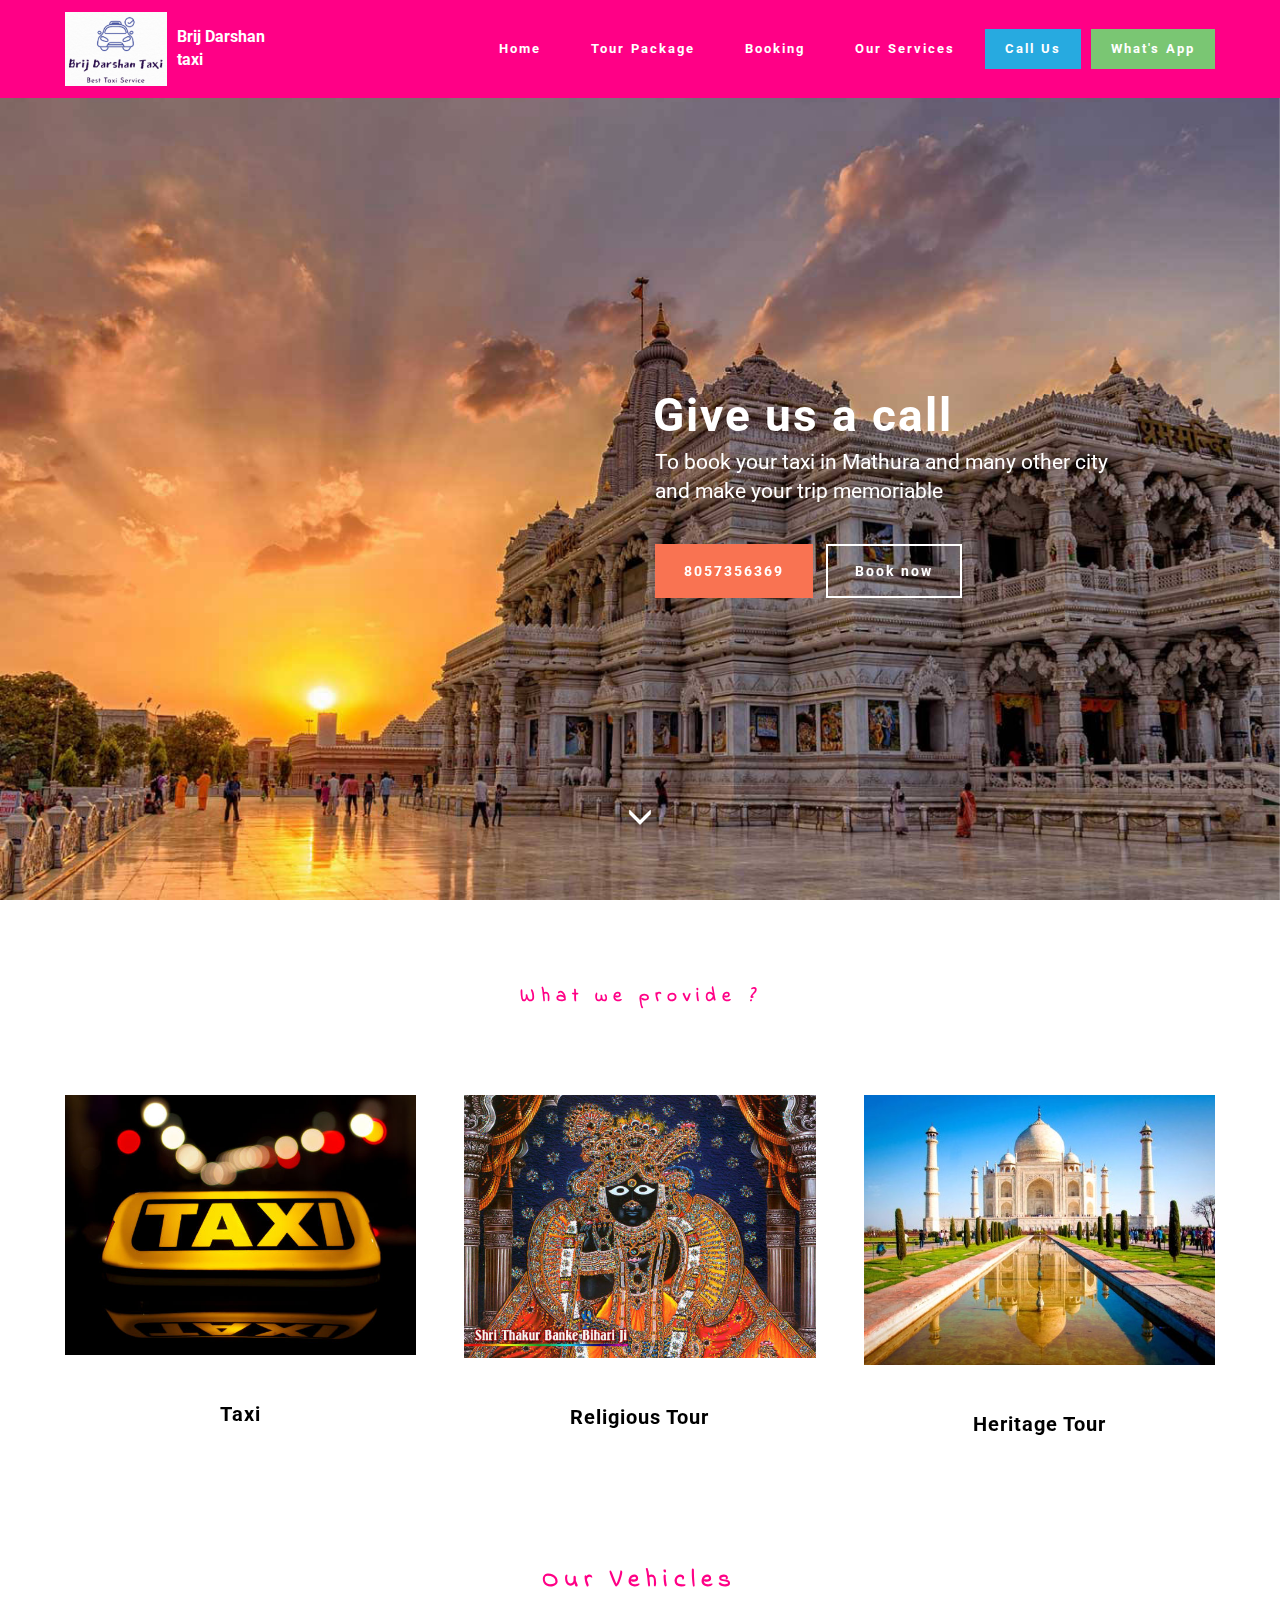
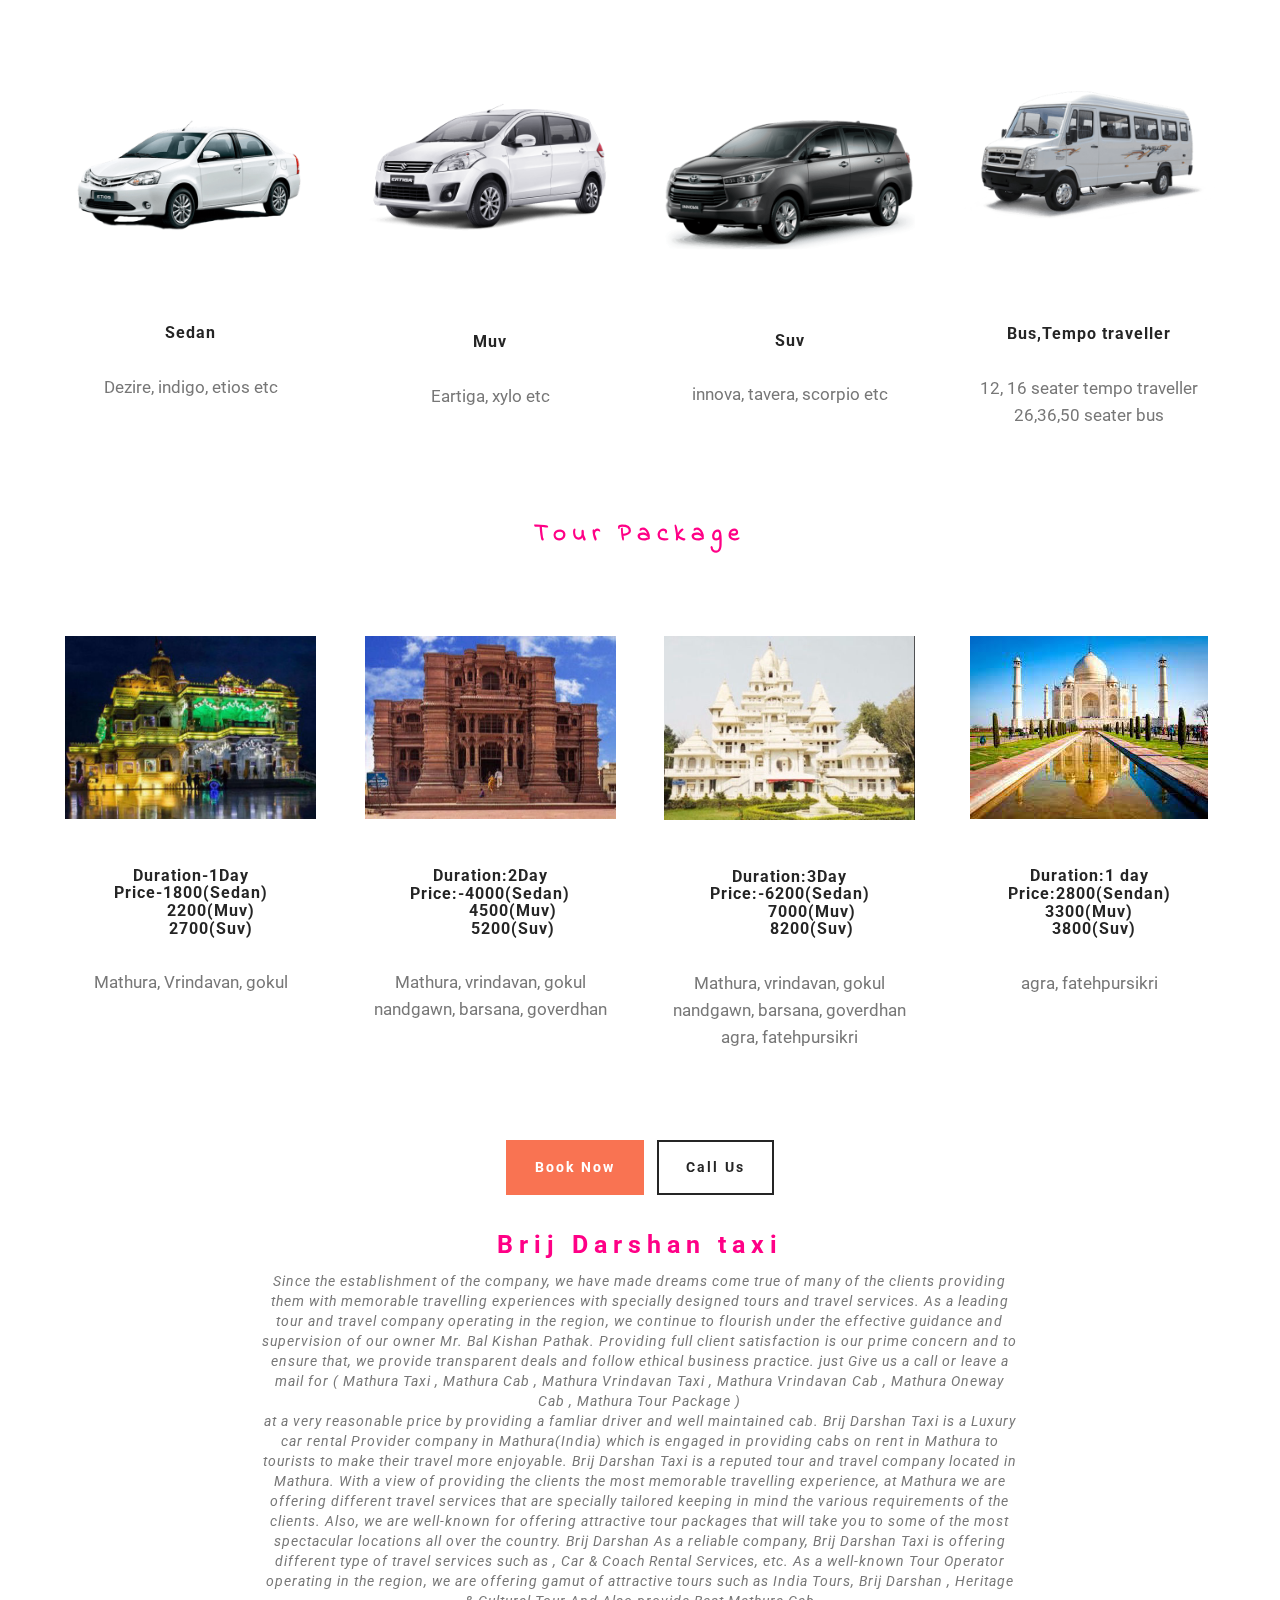
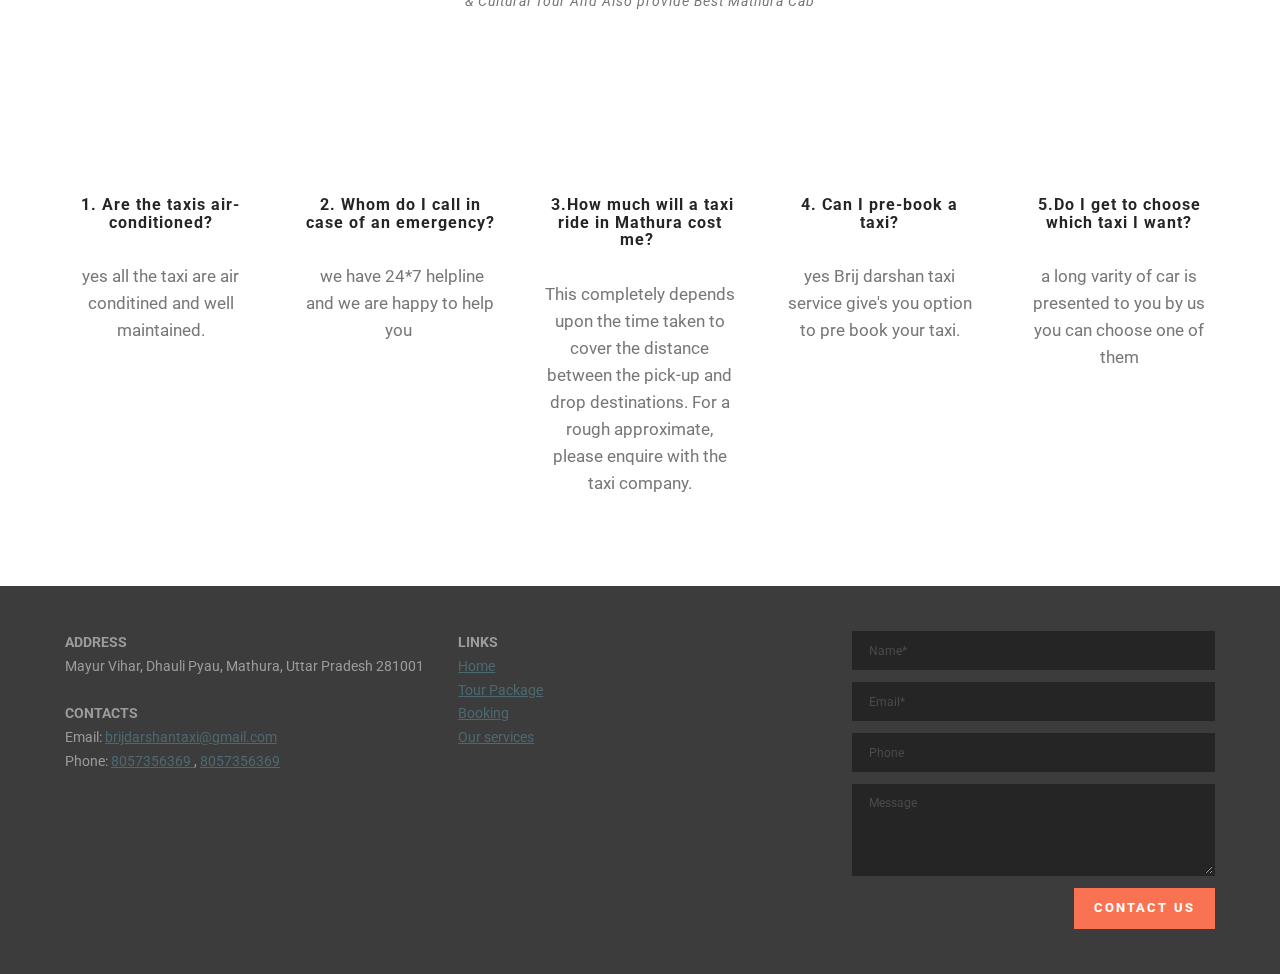
==== commit e6c95b4b: "Update index.html" ====
--- a/index.html
+++ b/index.html
@@ -8,13 +8,13 @@
   <meta name="twitter:card" content="summary_large_image"/>
   <meta name="twitter:image:src" content="assets/images/index-meta.jpg">
   <meta property="og:image" content="assets/images/index-meta.jpg">
-  <meta name="twitter:title" content="BRIJ DARSHAN TAXI .: Book your taxi in MATHURA | Online Taxi booking in Mathura">
+  <meta name="twitter:title" content="BRIJ DARSHAN TAXI Book your taxi in MATHURA | Online Taxi booking in Mathura">
   <meta name="viewport" content="width=device-width, initial-scale=1, minimum-scale=1">
   <link rel="shortcut icon" href="assets/images/logob-177x128.png" type="image/x-icon">
-  <meta name="description" content="BRIJ DARSHAN TAXI provide good  taxi in mathura and many more city at very reasonable price best taxi and cab service in mathura book your taxi now.">
-  
-  
-  <title>BRIJ DARSHAN TAXI .: Book your taxi in MATHURA | Online Taxi booking in Mathura</title>
+  <meta name="description" content="BRIJ DARSHAN TAXI Book your Taxi in Mathura many more city at very reasonable price best taxi and cab service in mathura book your taxi now.">
+  
+  
+  <title>Mathura Taxi Booking Online Taxi booking in Mathura | Book your taxi in Mathura</title>
   <link rel="stylesheet" href="https://fonts.googleapis.com/css?family=Roboto:700,400&subset=cyrillic,latin,greek,vietnamese">
   <link rel="stylesheet" href="assets/bootstrap/css/bootstrap.min.css">
   <link rel="stylesheet" href="assets/animatecss/animate.min.css">
@@ -40,7 +40,7 @@
                     <nav class="mbr-navbar__menu-box mbr-navbar__menu-box--inline-right">
                         <div class="mbr-navbar__column">
                             <ul class="mbr-navbar__items mbr-navbar__items--right float-left mbr-buttons mbr-buttons--freeze mbr-buttons--right btn-decorator mbr-buttons--active"><li class="mbr-navbar__item"><a class="mbr-buttons__link btn text-white" href="index.html">Home</a></li><li class="mbr-navbar__item"><a class="mbr-buttons__link btn text-white" href="Tourpackage.html">Tour Package</a></li> <li class="mbr-navbar__item"><a class="mbr-buttons__link btn text-white" href="Bookingform.html">Booking</a></li><li class="mbr-navbar__item"><a class="mbr-buttons__link btn text-white" href="OurServices.html">Our Services</a></li></ul>                            
-                            <ul class="mbr-navbar__items mbr-navbar__items--right mbr-buttons mbr-buttons--freeze mbr-buttons--right btn-inverse mbr-buttons--active"><li class="mbr-navbar__item"><a class="mbr-buttons__btn btn btn-info" href="tel:8057356369">Call Us</a></li> <li class="mbr-navbar__item"><a class="mbr-buttons__btn btn btn-success" href="https://wa.me/+91 8218372538">What's App</a></li></ul>
+                            <ul class="mbr-navbar__items mbr-navbar__items--right mbr-buttons mbr-buttons--freeze mbr-buttons--right btn-inverse mbr-buttons--active"><li class="mbr-navbar__item"><a class="mbr-buttons__btn btn btn-info" href="tel:8057356369">Call Us</a></li> <li class="mbr-navbar__item"><a class="mbr-buttons__btn btn btn-success" href="https://wa.me/+91 8057356369">What's App</a></li></ul>
                         </div>
                     </nav>
                 </div>
@@ -59,7 +59,7 @@
                         <h1 class="mbr-hero__text">Give us a call</h1>
                         <p class="mbr-hero__subtext">To book your taxi in Mathura and many other city<br>and make your trip memoriable</p>
                     </div>
-                    <div class="mbr-buttons btn-inverse mbr-buttons--left"><a class="mbr-buttons__btn btn btn-lg btn-danger animated fadeInUp delay" href="tel:8218372538">8218372538</a> <a class="mbr-buttons__btn btn btn-lg btn-default animated fadeInUp delay" href="Bookingform.html">Book now</a></div>
+                    <div class="mbr-buttons btn-inverse mbr-buttons--left"><a class="mbr-buttons__btn btn btn-lg btn-danger animated fadeInUp delay" href="tel:8057356369">8057356369</a> <a class="mbr-buttons__btn btn btn-lg btn-default animated fadeInUp delay" href="Bookingform.html">Book now</a></div>
                 </div></div>
             </div></div>
         </div>
@@ -327,7 +327,7 @@
     <div class="mbr-section__container container mbr-section__container--first">
         <div class="row">
             <div class="col-sm-8 col-sm-offset-2">
-                <div class="mbr-buttons mbr-buttons--center"><a class="mbr-buttons__btn btn btn-lg btn-danger" href="Bookingform.html">Book Now</a> <a class="mbr-buttons__btn btn btn-lg btn-default" href="tel:8218372538">Call Us</a></div>
+                <div class="mbr-buttons mbr-buttons--center"><a class="mbr-buttons__btn btn btn-lg btn-danger" href="Bookingform.html">Book Now</a> <a class="mbr-buttons__btn btn btn-lg btn-default" href="tel:8057356369">Call Us</a></div>
             </div>
         </div>
     </div>
@@ -437,7 +437,7 @@
                         <p class="mbr-contacts__text"><strong>ADDRESS</strong><br>Mayur Vihar, Dhauli Pyau, Mathura, Uttar Pradesh 281001<br><br>
 <strong>CONTACTS</strong><br>
 Email:&nbsp;<a href="mailto:Brijdarshantaxi@gmail.com">brijdarshantaxi@gmail.com</a><br>
-Phone:&nbsp;<a href="tel:8057356369">8057356369 </a>, <a href="tel:8218372538">8218372538</a><br></p>
+Phone:&nbsp;<a href="tel:8057356369">8057356369 </a>, <a href="tel:8057356369">8057356369</a><br></p>
                     </div>
                     <div class="col-sm-6"><p class="mbr-contacts__text"><strong>LINKS</strong></p><ul class="mbr-contacts__list"><li><a href="index.html">Home</a><br></li><li><a href="Tourpackage.html">Tour Package</a></li><li><a href="Bookingform.html">Booking</a></li><li><a href="OurServices.html">Our services</a></li></ul></div>
                 </div>
@@ -480,4 +480,4 @@
   
   
 </body>
-</html>+</html>
